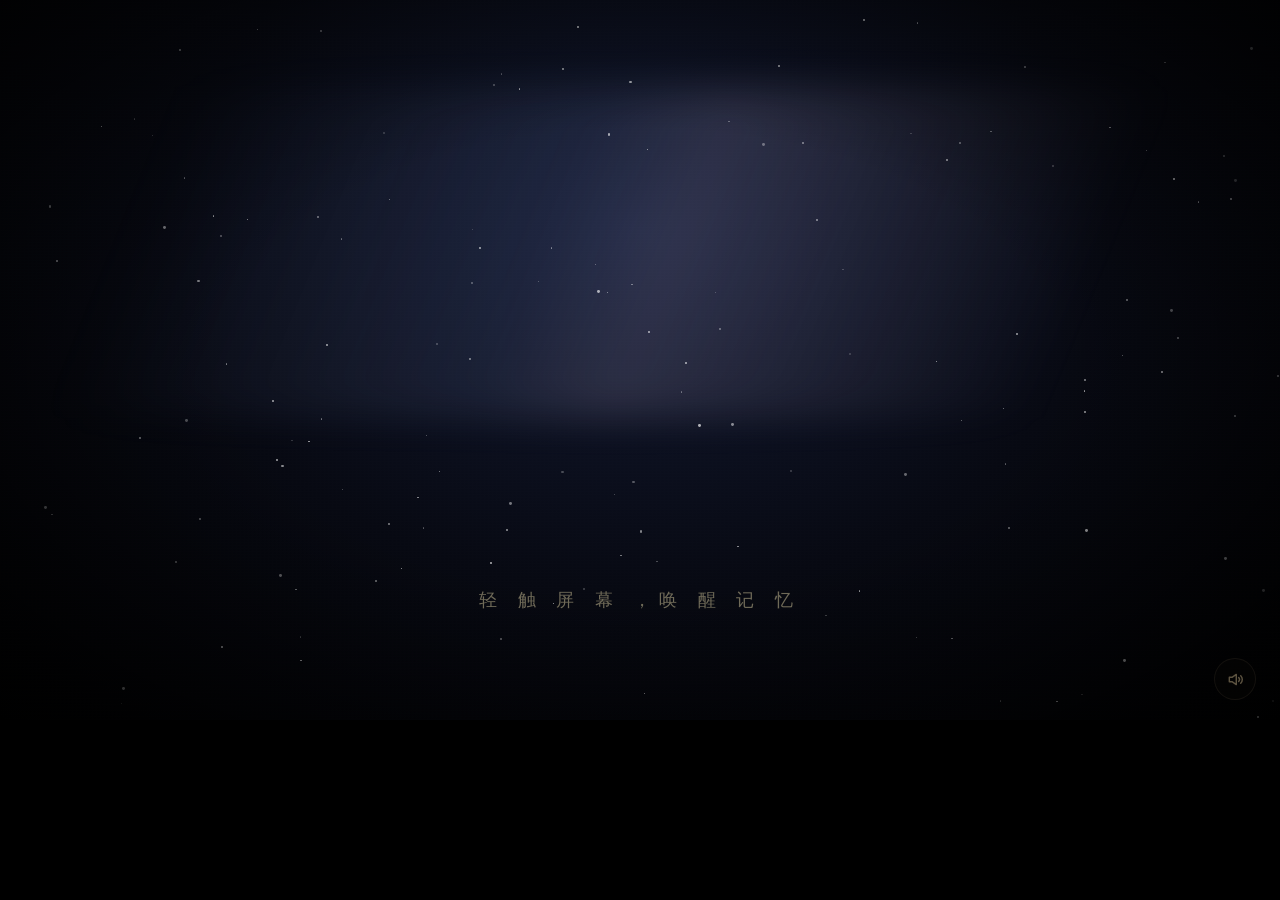
==== levels/ldy/index.html @ 50460f16 "ldy: 资源加版本号+禁缓存声明，避免手机上吃到旧版level.js/style.css" ====
<!DOCTYPE html>
<html lang="zh-CN">
<head>
<meta charset="UTF-8">
<meta name="viewport" content="width=device-width, initial-scale=1.0, maximum-scale=1.0, user-scalable=no, viewport-fit=cover">
<meta name="x5-orientation" content="landscape">
<meta name="x5-page-mode" content="app">
<meta name="screen-orientation" content="landscape">
<meta name="full-screen" content="yes">
<meta http-equiv="Cache-Control" content="no-cache, no-store, must-revalidate">
<meta http-equiv="Pragma" content="no-cache">
<meta http-equiv="Expires" content="0">
<title>星火相传 · 长征：拾光</title>
<link rel="stylesheet" href="style.css?v=20261103c">
</head>
<body>
<div id="stage"></div>
<script src="level.js?v=20261103c"></script>
</body>
</html>
---- levels/ldy/style.css ----
/* ============================================================
   第21关《星火相传》· 最终章 —— 样式 v5
   变更：可动星空/尘埃背景板、小队虚影、门体呼吸浮动、
        门内档案纸感排版（字号放大）、湘江人影方阵、
        交接仪式细化（对话/敬礼/转身走入雾中）
   所有背景板均为代码生成，无外部图片，零版权风险。
   舞台固定 1280 × 720。
   ============================================================ */

/* 独立打开时的页面底：黑底、禁滚动、禁手机双击/捏合缩放。
   （iframe 嵌入时本文件只作用于关卡自己的 iframe，不影响主程序） */
html, body {
  margin: 0;
  padding: 0;
  height: 100%;
  overflow: hidden;
  background: #000;
  touch-action: none;
  -webkit-text-size-adjust: 100%;
}

/* 竖屏旋转模式的轻提示：画面已转 90° 铺满，这只是提醒握持方向 */
.ldy21 .rot-toast {
  position: absolute;
  left: 50%; top: 26px;
  transform: translateX(-50%);
  z-index: 60;
  padding: 10px 24px;
  background: rgba(10, 8, 4, .82);
  border: 1px solid rgba(255, 222, 120, .35);
  border-radius: 999px;
  font-size: 15px;
  letter-spacing: 3px;
  color: #e8d9a8;
  opacity: 0;
  transition: opacity .5s;
  pointer-events: none;
  white-space: nowrap;
}
.ldy21 .rot-toast.show { opacity: 1; }
.ldy21 .rot-toast.bye { opacity: 0; }

.ldy21 {
  position: absolute;
  left: 0; top: 0;
  width: 1280px; height: 720px;
  overflow: hidden;
  background: #000;
  color: #e8dcc0;
  font-family: "KaiTi", "STKaiti", "SimSun", serif;
  user-select: none;
  -webkit-user-select: none;
  touch-action: none;
  cursor: default;
}

.ldy21 .abs { position: absolute; }
.ldy21 .hidden { display: none !important; }

/* ============ 通用背景板 ============ */
/* 细颗粒胶片质感 */
.ldy21 .grain {
  position: absolute; left: 0; top: 0;
  width: 100%; height: 100%;
  pointer-events: none;
  opacity: .16;
  background-image:
    repeating-linear-gradient(0deg, rgba(255,255,255,.045) 0 1px, transparent 1px 3px),
    repeating-linear-gradient(90deg, rgba(255,255,255,.03) 0 1px, transparent 1px 4px);
  mix-blend-mode: overlay;
}
/* 四角暗角 */
.ldy21 .vignette {
  position: absolute; left: 0; top: 0;
  width: 100%; height: 100%;
  pointer-events: none;
  background: radial-gradient(ellipse at 50% 50%, rgba(0,0,0,0) 45%, rgba(0,0,0,.72) 100%);
}

/* ============ 第一幕：星空 ============ */
.ldy21 .starfield {
  position: absolute; left: 0; top: 0;
  width: 100%; height: 100%;
  background:
    radial-gradient(ellipse at 50% 32%, #131a33 0%, #070912 52%, #000 100%);
}
/* 银河带 */
.ldy21 .milkyway {
  position: absolute;
  left: -10%; top: 12%;
  width: 120%; height: 46%;
  background: linear-gradient(112deg, rgba(120,140,200,0) 18%, rgba(150,170,230,.10) 44%, rgba(200,190,230,.16) 52%, rgba(120,140,200,0) 78%);
  filter: blur(18px);
  pointer-events: none;
}
/* 三层星空，各层独立漂移，形成视差 */
.ldy21 .starlayer { position: absolute; left: 0; top: 0; width: 100%; height: 100%; }
.ldy21 .starlayer.l1 { animation: ldy21-drift 120s linear infinite; }
.ldy21 .starlayer.l2 { animation: ldy21-drift 78s linear infinite; }
.ldy21 .starlayer.l3 { animation: ldy21-drift 46s linear infinite; }
@keyframes ldy21-drift {
  from { transform: translate3d(0, 0, 0); }
  to   { transform: translate3d(-90px, 0, 0); }
}
.ldy21 .star {
  position: absolute;
  border-radius: 50%;
  background: #fff;
  animation: ldy21-twinkle 3s ease-in-out infinite;
}
@keyframes ldy21-twinkle {
  0%, 100% { opacity: .12; }
  50%      { opacity: .9; }
}

.ldy21 .intro-lines {
  position: absolute;
  left: 150px; top: 168px;
  width: 980px;
  text-align: center;
  font-size: 25px;
  line-height: 2.05;
  letter-spacing: 4px;
  color: #d8cba8;
  text-shadow: 0 0 14px rgba(216, 203, 168, .3);
  z-index: 4;
}
.ldy21 .intro-lines .line { opacity: 0; transition: opacity .8s ease; }
.ldy21 .intro-lines .line.show { opacity: 1; }

.ldy21 .tap-hint {
  position: absolute;
  left: 0; top: 588px;
  width: 100%;
  text-align: center;
  font-size: 18px;
  letter-spacing: 8px;
  color: #6f6a58;
  animation: ldy21-breathe 2s ease-in-out infinite;
  z-index: 4;
}
@keyframes ldy21-breathe {
  0%, 100% { opacity: .45; }
  50%      { opacity: 1; }
}

/* 开场点名：二十颗星 → 二十个关卡，八段路 */
.ldy21 .starmeet {
  position: absolute;
  left: 0; top: 0;
  width: 100%; height: 100%;
  z-index: 5;
  pointer-events: none;
  transition: opacity .85s ease;
}
.ldy21 .starmeet.gone { opacity: 0; }
.ldy21 .starmeet .ms {
  position: absolute;
  opacity: 0;
  transform: scale(.35) rotate(-30deg);
  transition: opacity .55s ease, transform .75s cubic-bezier(.2,.9,.3,1.25);
}
.ldy21 .starmeet .ms svg { width: 100%; height: 100%; filter: drop-shadow(0 0 7px rgba(255,233,168,.75)); }
.ldy21 .starmeet .ms.on { opacity: 1; transform: scale(1) rotate(0deg); }

.ldy21 .starmeet .meet-cap {
  position: absolute;
  left: 0; top: 356px;
  width: 100%;
  text-align: center;
  font-size: 24px;
  letter-spacing: 7px;
  color: #e2d4ae;
  text-shadow: 0 0 18px rgba(216,203,168,.35);
  opacity: 0;
  transform: translateY(8px);
  transition: opacity 1.1s ease, transform 1.1s ease;
}
.ldy21 .starmeet .meet-cap.show { opacity: 1; transform: translateY(0); }

.ldy21 .starmeet .meet-names {
  position: absolute;
  left: 0; top: 410px;
  width: 100%;
  text-align: center;
  font-size: 18px;
  letter-spacing: 3px;
  color: #a89a76;
}
.ldy21 .starmeet .meet-names span {
  display: inline-block;
  margin: 0 10px;
  opacity: 0;
  transform: translateY(6px);
  transition: opacity .7s ease, transform .7s ease;
}
.ldy21 .starmeet .meet-names span.on { opacity: 1; transform: translateY(0); }

/* 启明星 */
.ldy21 .morning-star {
  position: absolute;
  left: 614px; top: 470px;
  width: 52px; height: 52px;
  cursor: pointer;
  opacity: 0;
  transition: opacity 1.2s ease;
  z-index: 6;
}
.ldy21 .morning-star.show { opacity: 1; animation: ldy21-star-pulse 1.6s ease-in-out infinite; }
.ldy21 .morning-star svg { width: 100%; height: 100%; filter: drop-shadow(0 0 14px #ffe9a8); }
@keyframes ldy21-star-pulse {
  0%, 100% { transform: scale(1); }
  50%      { transform: scale(1.28); }
}
.ldy21 .fly-star {
  position: absolute;
  width: 52px; height: 52px;
  z-index: 7;
  pointer-events: none;
  transition: left 2.2s cubic-bezier(.4,0,.3,1), top 2.2s cubic-bezier(.4,0,.3,1), opacity .4s ease 2s, transform 2.2s ease;
}
.ldy21 .fly-star svg { width: 100%; height: 100%; filter: drop-shadow(0 0 16px #ffe9a8); }
.ldy21 .fly-star.arrive { transform: scale(3.2); opacity: 0; }

/* 五星红旗 */
.ldy21 .flag-wrap {
  position: absolute;
  left: 0; bottom: -460px;
  width: 100%; height: 460px;
  display: flex;
  justify-content: center;
  align-items: flex-end;
  transition: bottom 5.2s cubic-bezier(.24,.62,.28,1);
  z-index: 5;
}
.ldy21 .flag-wrap.risen { bottom: 96px; }
/* 旗杆 */
.ldy21 .pole {
  width: 9px; height: 440px;
  align-self: stretch;
  border-radius: 4px 4px 0 0;
  background: linear-gradient(90deg, #2b2b2b 0%, #575757 38%, #8d8d8d 52%, #3a3a3a 100%);
  box-shadow: 0 0 22px rgba(0,0,0,.6);
  opacity: .9;
}
.ldy21 .flag {
  position: relative;
  width: 480px; height: 320px;
  margin-left: -2px;
  align-self: flex-start;
  box-shadow: 0 0 60px 12px rgba(222, 41, 22, .42);
  animation: ldy21-flag-glow 2.6s ease-in-out infinite;
}
.ldy21 .flag::after {
  /* 旗面顶部与旗杆的连接处，压一道暗影 */
  content: '';
  position: absolute; left: 0; top: 0;
  width: 16px; height: 100%;
  background: linear-gradient(90deg, rgba(0,0,0,.45), rgba(0,0,0,0));
  pointer-events: none;
}
.ldy21 .flag svg { width: 100%; height: 100%; display: block; }
.ldy21 .flag .wave {
  position: absolute; left: 0; top: 0;
  width: 100%; height: 100%;
  background: linear-gradient(115deg, rgba(255,255,255,0) 30%, rgba(255,255,255,.14) 46%, rgba(0,0,0,.12) 60%, rgba(255,255,255,0) 75%);
  background-size: 300% 100%;
  animation: ldy21-flag-wave 3.2s linear infinite;
  pointer-events: none;
}
@keyframes ldy21-flag-wave { from { background-position: 0% 0; } to { background-position: 300% 0; } }
@keyframes ldy21-flag-glow {
  0%, 100% { box-shadow: 0 0 50px 8px rgba(222,41,22,.4); }
  50%      { box-shadow: 0 0 80px 20px rgba(222,41,22,.65); }
}

/* ============ 第二幕：环绕八门 ============ */
.ldy21 .doors-scene {
  position: absolute; left: 0; top: 0;
  width: 100%; height: 100%;
  background:
    radial-gradient(circle at 50% 56%, #2a1e12 0%, #140e07 44%, #050302 100%);
}
/* 空中漂浮的火星尘埃 */
.ldy21 .embers {
  position: absolute; left: 0; top: 0; width: 100%; height: 100%;
  overflow: hidden;
  transform: translate(calc(var(--px, 0) * -16px), calc(var(--py, 0) * -12px));
  transition: transform .5s ease-out;
}
/* 万火归一：每颗火星从一扇门的方向升起，缓缓飘向中央火堆 */
.ldy21 .ember {
  position: absolute;
  width: 3px; height: 3px;
  border-radius: 50%;
  background: #ffca5f;
  box-shadow: 0 0 6px rgba(255,202,95,.9);
  opacity: 0;
  animation: ldy21-ember-flow linear infinite;
}
@keyframes ldy21-ember-flow {
  0%   { transform: translate(0, 0) scale(.85); opacity: 0; }
  14%  { opacity: .72; }
  70%  { opacity: .45; }
  100% { transform: translate(var(--tx, 0px), var(--ty, 0px)) scale(.3); opacity: 0; }
}

.ldy21 .doors-title {
  position: absolute;
  left: 0; top: 20px;
  width: 100%;
  text-align: center;
  font-size: 21px;
  letter-spacing: 6px;
  color: #b7a87e;
  opacity: .8;
  z-index: 12;
}
/* 标题里的「火苗」跟着火堆一起呼吸 */
.ldy21 .doors-title em {
  font-style: normal;
  color: #f0cf87;
  animation: ldy21-title-breathe 2.6s ease-in-out infinite;
}
.ldy21 .doors-title em:nth-child(2) { animation-delay: .35s; }
@keyframes ldy21-title-breathe {
  0%, 100% { color: #b7a87e; text-shadow: 0 0 0 rgba(255,202,95,0); }
  50%      { color: #ffe0a0; text-shadow: 0 0 12px rgba(255,202,95,.7); }
}

/* 中央小队虚影 */
.ldy21 .ghosts {
  position: absolute;
  left: 480px; top: 300px;
  width: 320px; height: 230px;
  z-index: 8;
  pointer-events: none;
  transform: translate(calc(var(--px, 0) * 12px), calc(var(--py, 0) * 9px));
  transition: transform .5s ease-out;
}
.ldy21 .ghost {
  position: absolute;
  width: 52px; height: 96px;
  opacity: 0;
  transform: translateY(6px) scale(.9);
  filter: blur(.6px) drop-shadow(0 0 10px rgba(150,180,255,.35));
  transition: opacity 1.2s ease, transform 1.2s ease;
  animation: ldy21-ghost-float 5s ease-in-out infinite;
}
.ldy21 .ghost.in { opacity: .45; transform: translateY(0) scale(1); }
.ldy21 .ghost svg { width: 100%; height: 100%; }
@keyframes ldy21-ghost-float {
  0%, 100% { transform: translateY(0); }
  50%      { transform: translateY(-7px); }
}
/* 中央火苗 */
.ldy21 .core-flame {
  position: absolute;
  left: 622px; top: 470px;
  width: 36px; height: 36px;
  z-index: 10;
  pointer-events: none;
  animation: ldy21-bob 1.8s ease-in-out infinite;
  transition: transform 1s ease, filter 1s ease;
}
.ldy21 .core-flame svg { width: 100%; height: 100%; filter: drop-shadow(0 0 12px #ffca5f); }

/* 环绕门：JS 计算角度摆放 */
.ldy21 .door {
  position: absolute;
  width: 132px; height: 198px;
  margin: -99px 0 0 -66px;
  background-color: #241a10;
  background-position: center;
  background-size: 100% 100%;
  background-repeat: no-repeat;
  display: flex;
  flex-direction: column;
  justify-content: flex-start;
  align-items: center;
  padding-top: 52px;
  box-sizing: border-box;
  opacity: .28;
  filter: grayscale(.88) brightness(.42);
  transition: opacity .5s ease, filter .5s ease;
  cursor: not-allowed;
  animation: ldy21-door-float 7s ease-in-out infinite;
  z-index: 14;
}
/* 门楣红星的呼吸光晕 */
.ldy21 .door .star-halo {
  position: absolute;
  left: 50%; top: 6.5%;
  width: 48px; height: 48px;
  margin: -24px 0 0 -24px;
  border-radius: 50%;
  background: radial-gradient(circle, rgba(255,96,64,.5) 0%, rgba(255,150,70,.2) 44%, rgba(255,150,70,0) 72%);
  opacity: 0;
  transition: opacity .7s ease;
  pointer-events: none;
  z-index: 1;
}
.ldy21 .door.locked-anim .star-halo {
  opacity: 1;
  animation: ldy21-halo 2.6s ease-in-out infinite;
}
@keyframes ldy21-halo {
  0%, 100% { opacity: .5; transform: scale(.9); }
  50%      { opacity: .95; transform: scale(1.14); }
}
@keyframes ldy21-door-float {
  0%, 100% { transform: translateY(0); }
  50%      { transform: translateY(-6px); }
}
.ldy21 .door .num {
  font-size: 21px;
  font-weight: bold;
  line-height: 1.25;
  color: #f0dca6;
  text-align: center;
  letter-spacing: 1px;
  text-shadow: 0 1px 3px #000, 0 0 10px rgba(232,212,154,.45);
  z-index: 2;
}
.ldy21 .door .name {
  margin-top: 5px;
  font-size: 13px;
  letter-spacing: 2px;
  color: #c4b489;
  text-shadow: 0 1px 3px #000;
  z-index: 2;
}
.ldy21 .door.locked-anim {
  opacity: .98;
  filter: brightness(1.08) drop-shadow(0 0 20px rgba(240, 200, 110, .5));
  cursor: pointer;
  animation: ldy21-door-float 4.4s ease-in-out infinite;
}
.ldy21 .door.locked-anim:hover {
  filter: brightness(1.22) drop-shadow(0 0 32px rgba(240, 200, 110, .72));
}
.ldy21 .door.done {
  opacity: .42;
  filter: grayscale(.7) brightness(.55);
  cursor: pointer;
}
.ldy21 .door.done:hover {
  opacity: .64;
  filter: grayscale(.42) brightness(.8);
}
.ldy21 .door .gold-star {
  position: absolute;
  right: 5px; top: 5px;
  width: 15px; height: 15px;
  opacity: 0;
  transition: opacity .6s ease;
  z-index: 3;
}
.ldy21 .door.done .gold-star { opacity: 1; }
.ldy21 .door .gold-star svg { width: 100%; height: 100%; filter: drop-shadow(0 0 5px #ffd76e); }

/* ============ 第九扇门：星空在门后，推开它 ============ */
/* 八门退成背景 */
.ldy21 .doors-scene.ninth-mode .ghosts,
.ldy21 .doors-scene.ninth-mode .core-flame,
.ldy21 .doors-scene.ninth-mode .relics,
.ldy21 .doors-scene.ninth-mode .embers,
.ldy21 .doors-scene.ninth-mode .doors-title { opacity: 0; transition: opacity 1.2s ease; }
.ldy21 .doors-scene.ninth-mode .door { opacity: .12; filter: grayscale(1) brightness(.38); }

.ldy21 .ninth {
  position: absolute;
  left: 490px; top: 112px;
  width: 300px;
  z-index: 24;
  text-align: center;
  cursor: pointer;
  touch-action: none;
  opacity: 0;
  transform: translateY(14px);
  transition: opacity 1.1s ease, transform 1.1s ease;
}
.ldy21 .ninth.show { opacity: 1; transform: translateY(0); }
.ldy21 .ninth.bye { opacity: 0; transform: translateY(-12px); }

/* 门与门后的星空 */
.ldy21 .ninth .nd-stage {
  position: relative;
  width: 216px; height: 324px;
  margin: 0 auto;
}
.ldy21 .ninth .nd-behind {
  position: absolute;
  left: 0; top: 0; width: 100%; height: 100%;
  background: radial-gradient(circle at 50% 54%, #101c30 0%, #060a12 78%);
  overflow: hidden;
}
.ldy21 .ninth .nd-behind i {
  position: absolute;
  width: 2px; height: 2px;
  border-radius: 50%;
  background: #d6e4ff;
  opacity: .5;
  animation: ldy21-twinkle 3.6s ease-in-out infinite;
}
/* 推得越开，门后的光越亮 */
.ldy21 .ninth .nd-glow {
  position: absolute;
  inset: -8px;
  background: radial-gradient(ellipse at 60% 50%, rgba(255,214,110,.55), rgba(255,214,110,0) 72%);
  opacity: var(--p, 0);
  pointer-events: none;
}
/* 门缝漏光：门后有星空，光从四边缝里渗出来；推得越开越亮 */
.ldy21 .ninth .nd-seam {
  position: absolute;
  inset: 0;
  box-shadow: inset 0 0 15px 2px rgba(255, 214, 110, .5);
  opacity: calc(.32 + var(--p, 0) * .58);
  pointer-events: none;
}
/* 门板：绕左轴被推开，scaleX 收缩即露出后面的星空 */
.ldy21 .ninth .nd-door {
  position: absolute;
  left: 0; top: 0; width: 100%; height: 100%;
  background-position: center;
  background-size: 100% 100%;
  background-repeat: no-repeat;
  transform-origin: 10px center;
  transform: translateX(calc(var(--p, 0) * 6px)) scaleX(calc(1 - var(--p, 0) * 0.26));
  transition: transform .8s ease, filter .8s ease;
}
.ldy21 .ninth.pushing .nd-door { transition: filter .3s ease; }
.ldy21 .ninth.open .nd-door {
  transform: translateX(6px) scaleX(.74);
  filter: brightness(1.35);
}
/* 开门瞬间：光从门后涌出 */
.ldy21 .ninth .nd-flare {
  position: absolute;
  left: 50%; top: 50%;
  width: 24px; height: 24px;
  margin: -12px 0 0 -12px;
  border-radius: 50%;
  background: radial-gradient(circle, rgba(255,244,210,.95), rgba(255,202,95,.4) 42%, rgba(255,202,95,0) 72%);
  opacity: 0;
  transform: scale(.2);
  pointer-events: none;
}
.ldy21 .ninth.open .nd-flare {
  opacity: 1;
  transform: scale(24);
  transition: opacity .45s ease, transform 1.25s cubic-bezier(.3,.55,.4,1);
}
/* 只点不推：门晃一下 */
.ldy21 .ninth.nudge .nd-stage { animation: ldy21-nudge .5s ease; }
@keyframes ldy21-nudge {
  0%, 100% { transform: translateX(0); }
  30%      { transform: translateX(9px); }
  62%      { transform: translateX(-4px); }
}

.ldy21 .ninth .nd-cap {
  margin-top: 20px;
  font-size: 19px;
  letter-spacing: 4px;
  color: #d9c9a0;
  white-space: nowrap;
  text-shadow: 0 0 12px rgba(216,203,168,.28);
}
.ldy21 .ninth .nd-tip {
  margin-top: 10px;
  font-size: 13px;
  letter-spacing: 4px;
  color: #8a7c5c;
  animation: ldy21-breathe 2.2s ease-in-out infinite;
}

/* 星火精灵 */
.ldy21 .spirit {
  position: absolute;
  width: 44px; height: 44px;
  z-index: 20;
  pointer-events: none;
  transition: left 1.4s ease-in-out, top 1.4s ease-in-out;
}
.ldy21 .spirit svg { width: 100%; height: 100%; filter: drop-shadow(0 0 12px #ffca5f); }
.ldy21 .spirit .bob { animation: ldy21-bob 1.6s ease-in-out infinite; }
@keyframes ldy21-bob {
  0%, 100% { transform: translateY(0); }
  50%      { transform: translateY(-7px); }
}

/* 精灵对话气泡 */
.ldy21 .bubble {
  position: absolute;
  max-width: 320px;
  padding: 10px 16px;
  background: rgba(20, 14, 6, .92);
  border: 1px solid #6e521f;
  border-radius: 10px;
  font-size: 17px;
  line-height: 1.6;
  letter-spacing: 2px;
  color: #e8d49a;
  z-index: 21;
  opacity: 0;
  transition: opacity .5s ease;
}
.ldy21 .bubble.show { opacity: 1; }
.ldy21 .bubble::before {
  content: '';
  position: absolute;
  left: -9px; top: 14px;
  width: 0; height: 0;
  border: 9px solid transparent;
  border-right-color: #6e521f;
}

/* ============ 门内：档案纸感排版（字号已放大） ============ */
.ldy21 .door-modal {
  position: absolute;
  left: 300px; top: 14px;
  width: 680px; height: 692px;
  background: linear-gradient(180deg, #1c150c 0%, #100b06 100%);
  border: 2px solid #5a4526;
  border-radius: 10px;
  box-shadow: 0 0 70px rgba(0,0,0,.92);
  display: flex;
  flex-direction: column;
  align-items: center;
  padding: 18px 34px 14px;
  z-index: 40;
  overflow: hidden;
}
.ldy21 .door-modal::before {   /* 档案底纹 */
  content: '';
  position: absolute; inset: 0;
  background-image:
    repeating-linear-gradient(0deg, rgba(255,255,255,.022) 0 1px, transparent 1px 4px),
    radial-gradient(circle at 12% 8%, rgba(255,220,150,.06), transparent 40%);
  pointer-events: none;
}
.ldy21 .door-modal.shake { animation: ldy21-shake .12s linear infinite; }
@keyframes ldy21-shake {
  0%   { transform: translate(0,0); }
  25%  { transform: translate(-6px, 4px); }
  50%  { transform: translate(5px,-5px); }
  75%  { transform: translate(-4px,-3px); }
  100% { transform: translate(0,0); }
}
/* 顶部小标 */
.ldy21 .door-modal .kicker {
  font-size: 14px;
  letter-spacing: 10px;
  color: #8f8468;
  margin-bottom: 6px;
  z-index: 2;
}
/* 巨号数字水印 */
.ldy21 .door-modal .watermark {
  position: absolute;
  right: 8px; bottom: 0;
  font-size: 118px;
  line-height: 1;
  font-weight: bold;
  color: rgba(232,212,154,.05);
  pointer-events: none;
  letter-spacing: -4px;
}
.ldy21 .door-modal .photo {
  width: 560px; height: 268px;
  border: 1px solid #5c4a28;
  border-radius: 3px;
  background: linear-gradient(180deg, #1e1710 0%, #120d07 100%);
  overflow: hidden;
  position: relative;
  display: flex; justify-content: center; align-items: center;
  box-shadow: inset 0 0 30px rgba(0,0,0,.9);
  flex: none;
  z-index: 2;
}
/* 老照片展柜：内衬一圈米黄相纸边 + 顶部微光，像博物馆展柜里的原件 */
.ldy21 .door-modal .photo::after {
  content: '';
  position: absolute; inset: 0;
  pointer-events: none;
  box-shadow: inset 0 0 0 1px rgba(232,212,154,.16), inset 0 0 26px rgba(0,0,0,.72);
  background: linear-gradient(180deg, rgba(240,222,180,.06) 0%, rgba(0,0,0,.18) 100%);
}
/* 滤镜两端函数列表对齐，保证 blur→清晰能平滑插值；清晰后带一点暖调 */
.ldy21 .door-modal .photo svg { width: 100%; height: 100%; filter: blur(10px) grayscale(1) contrast(1) sepia(0) brightness(1); transition: filter 1.4s ease; }
.ldy21 .door-modal .photo.clear svg { filter: blur(0) grayscale(1) contrast(1.05) sepia(.18) brightness(1.04); }
.ldy21 .door-modal .photo .ph-note {
  position: absolute;
  left: 0; bottom: 0;
  width: 100%;
  padding: 4px 0;
  text-align: center;
  font-size: 12px;
  letter-spacing: 2px;
  color: rgba(216,203,168,.45);
  background: rgba(0,0,0,.45);
}
.ldy21 .door-modal .title-row {
  display: flex;
  align-items: center;
  gap: 14px;
  margin-top: 12px;
  z-index: 2;
}
.ldy21 .door-modal .door-name {
  font-size: 30px;
  letter-spacing: 10px;
  color: #e8d49a;
}
.ldy21 .door-modal .seal {
  width: 36px; height: 36px;
  border: 2px solid rgba(200,60,40,.75);
  border-radius: 3px;
  color: rgba(210,70,50,.9);
  font-size: 13px;
  line-height: 15px;
  display: flex; align-items: center; justify-content: center;
  text-align: center;
  transform: rotate(-16deg) scale(2.6);
  opacity: 0;
  font-family: "SimSun", serif;
}
/* 盖章：悬空的大章缩小砸落，落定带一点回弹 */
.ldy21 .door-modal.stamped .seal {
  animation: ldy21-stamp .42s cubic-bezier(.25,1.5,.45,1) forwards;
}
@keyframes ldy21-stamp {
  0%   { opacity: 0; transform: rotate(-16deg) scale(2.6); }
  62%  { opacity: 1; transform: rotate(-5deg) scale(.92); }
  100% { opacity: 1; transform: rotate(-6deg) scale(1); }
}
.ldy21 .door-modal .big-num {
  margin-top: 8px;
  font-size: 60px;
  font-weight: bold;
  color: #e8d49a;
  text-shadow: 0 0 16px rgba(232,212,154,.45);
  letter-spacing: 3px;
  transition: color .3s ease;
  z-index: 2;
}
.ldy21 .door-modal .big-num.blood { color: #c81e10; text-shadow: 0 0 22px rgba(200,30,16,.85); }
.ldy21 .door-modal .press-tip {
  margin-top: 2px;
  font-size: 16px;
  letter-spacing: 3px;
  color: #a06a5a;
  height: 22px;
  z-index: 2;
}
.ldy21 .door-modal .door-text {
  margin-top: 10px;
  font-size: 21px;
  line-height: 1.75;
  text-align: center;
  color: #ddcfac;
  letter-spacing: 1.5px;
  min-height: 76px;
  z-index: 2;
}
.ldy21 .door-modal .footnote {
  margin-top: 2px;
  font-size: 13px;
  letter-spacing: 2px;
  color: #7a6f56;
  opacity: 0;
  transition: opacity .8s ease;
  z-index: 2;
}
.ldy21 .door-modal .footnote.show { opacity: 1; }
.ldy21 .door-modal .close-btn {
  margin-top: 10px;
  padding: 8px 40px;
  border: 1px solid #7a6234;
  border-radius: 4px;
  background: transparent;
  color: #cbbd93;
  font-size: 17px;
  letter-spacing: 6px;
  font-family: inherit;
  cursor: pointer;
  transition: background .3s ease, color .3s ease;
  z-index: 2;
}
.ldy21 .door-modal .close-btn:hover { background: #cbbd93; color: #17110a; }
/* 门内暗角 */
.ldy21 .door-modal .m-vig {
  position: absolute; inset: 0;
  pointer-events: none;
  background: radial-gradient(ellipse at 50% 50%, transparent 52%, rgba(0,0,0,.7) 100%);
}

/* --- 通用玩法区 --- */
.ldy21 .g-area { position: relative; width: 560px; height: 268px; flex: none; z-index: 2; border: 1px solid #4a3a20; border-radius: 3px; background: #0e0b07; overflow: hidden; }
.ldy21 .g-tip {
  margin-top: 6px;
  font-size: 16px;
  letter-spacing: 2px;
  color: #c9a86a;
  height: 24px;
  text-align: center;
  z-index: 2;
}

/* --- 湘江：人影方阵 --- */
.ldy21 .xs-grid {
  position: absolute;
  left: 12px; top: 12px;
  width: 536px; height: 248px;
  display: grid;
  grid-template-columns: repeat(11, 1fr);
  grid-template-rows: repeat(8, 1fr);
  gap: 2px;
}
.ldy21 .xs { position: relative; transition: opacity .3s ease, transform .3s ease, filter .3s ease; }
.ldy21 .xs i {
  position: absolute;
  left: 50%; top: 30%;
  width: 5px; height: 5px;
  margin-left: -2.5px;
  border-radius: 50%;
  background: #d9c79a;
  box-shadow: 0 -7px 0 -1px #d9c79a, 0 5px 0 -2px #d9c79a;
  display: block;
}
.ldy21 .xs.dead { opacity: 0; transform: scale(.5) translateY(8px); }
.ldy21 .xs-grid.shake-x { animation: ldy21-shake .12s linear 3; }
.ldy21 .xs-tip {
  position: absolute;
  left: 0; bottom: 5px;
  width: 100%;
  text-align: center;
  font-size: 14px;
  letter-spacing: 3px;
  color: #9a8a66;
}
.ldy21 .red-flash {
  position: absolute; inset: 0;
  pointer-events: none;
  background: radial-gradient(circle at 50% 50%, rgba(190,25,12,.55), rgba(120,10,5,.18) 62%, transparent);
  opacity: 0;
  transition: opacity .28s ease;
  z-index: 3;
}
.ldy21 .red-flash.on { opacity: 1; }

/* --- 四渡赤水 --- */
.ldy21 .cross-river {
  position: absolute;
  left: 0; top: 120px;
  width: 100%; height: 46px;
  background: linear-gradient(180deg, #16283a, #0e1a28);
  border-top: 1px solid #2c4a66;
  border-bottom: 1px solid #2c4a66;
}
.ldy21 .cross-point {
  position: absolute;
  width: 50px; height: 50px;
  margin-top: -25px;
  border-radius: 50%;
  border: 2px dashed rgba(232,212,154,.55);
  color: #e8d49a;
  font-size: 20px;
  display: flex; justify-content: center; align-items: center;
  cursor: pointer;
  transition: all .25s ease;
}
.ldy21 .cross-point:hover { border-color: #e8d49a; }
.ldy21 .cross-point.ok {
  border-style: solid;
  border-color: #ffd76e;
  background: rgba(255,215,110,.18);
  color: #ffd76e;
  cursor: default;
}
.ldy21 .cross-enemy {
  position: absolute;
  top: 124px;
  width: 46px; height: 38px;
  background: #8c3130;
  border-radius: 6px 6px 3px 3px;
  box-shadow: 0 0 10px rgba(200,60,40,.6);
}
.ldy21 .cross-enemy::before {
  content: '敌';
  display: block;
  text-align: center;
  line-height: 38px;
  color: #f0d8c8;
  font-size: 17px;
}

/* --- 飞夺泸定桥 --- */
.ldy21 .bridge-links {
  position: absolute;
  left: 34px; top: 72px;
  width: 492px;
  display: flex;
  gap: 7px;
}
.ldy21 .blink {
  width: 34px; height: 14px;
  border: 2px solid #6e6248;
  border-radius: 7px;
  opacity: .5;
}
.ldy21 .blink.lit {
  border-color: #ffd76e;
  box-shadow: 0 0 8px rgba(255,215,110,.7);
  opacity: 1;
}
.ldy21 .bridge-bar {
  position: absolute;
  left: 34px; top: 138px;
  width: 492px; height: 18px;
  border: 1px solid #6e521f;
  border-radius: 9px;
  overflow: hidden;
}
.ldy21 .bridge-fill {
  height: 100%;
  width: 0;
  background: linear-gradient(90deg, #a3542a, #ffd76e);
  transition: width .15s ease;
}
.ldy21 .bridge-label {
  position: absolute;
  left: 0; top: 174px;
  width: 100%;
  text-align: center;
  font-size: 17px;
  letter-spacing: 2px;
  color: #cbbd93;
}
.ldy21 .bridge-grab {
  position: absolute;
  left: 176px; top: 42px;
  padding: 10px 32px;
  background: radial-gradient(circle, rgba(255,215,110,.35), rgba(255,215,110,.12));
  border: 2px solid #ffd76e;
  border-radius: 10px;
  color: #ffe9a8;
  font-size: 23px;
  letter-spacing: 6px;
  cursor: pointer;
  z-index: 5;
}
.ldy21 .bridge-grab.flash { animation: ldy21-breathe .5s ease-in-out infinite; }

/* --- 走出草地 --- */
.ldy21 .grass-grid { position: absolute; left: 0; top: 0; width: 100%; height: 100%; }
.ldy21 .g-grass { background: radial-gradient(ellipse at 50% -8%, #41682f 0%, #223318 52%, #101a0c 100%); }
.ldy21 .gcell {
  position: absolute;
  width: 92px; height: 78px;
  border-radius: 12px;
  /* 草地：Q版草丛——圆润草簇描边＋小黄花＋顶部柔光 */
  background-color: #4a8a38;
  background-image: url("data:image/svg+xml,<svg xmlns='http://www.w3.org/2000/svg' width='92' height='78'><defs><linearGradient id='gg' x1='0' y1='0' x2='0' y2='1'><stop offset='0' stop-color='%235baa45'/><stop offset='1' stop-color='%233d7a2f'/></linearGradient></defs><rect width='92' height='78' fill='url(%23gg)'/><ellipse cx='30' cy='14' rx='34' ry='12' fill='%23ffffff' opacity='.10'/><g stroke-linecap='round' fill='none'><g stroke='%232d5c22' stroke-width='6'><path d='M18 62 Q15 46 20 36'/><path d='M24 63 Q27 48 23 40'/><path d='M21 63 Q21 52 21 46'/></g><g stroke='%2372c253' stroke-width='3'><path d='M18 62 Q15 46 20 36'/><path d='M24 63 Q27 48 23 40'/><path d='M21 63 Q21 52 21 46'/></g><g stroke='%232d5c22' stroke-width='6'><path d='M68 60 Q65 44 70 34'/><path d='M74 61 Q77 46 73 38'/><path d='M71 61 Q71 50 71 44'/></g><g stroke='%2372c253' stroke-width='3'><path d='M68 60 Q65 44 70 34'/><path d='M74 61 Q77 46 73 38'/><path d='M71 61 Q71 50 71 44'/></g><g stroke='%23346a28' stroke-width='5'><path d='M45 66 Q42 54 46 46'/><path d='M50 67 Q53 56 49 50'/></g><g stroke='%2384d160' stroke-width='2.4'><path d='M45 66 Q42 54 46 46'/><path d='M50 67 Q53 56 49 50'/></g></g><g fill='%23ffe28a' stroke='%23e8b23c' stroke-width='1'><circle cx='34' cy='30' r='3.4'/><circle cx='80' cy='24' r='2.8'/></g><g fill='%23f7f7f7' opacity='.85'><circle cx='10' cy='40' r='1.6'/><circle cx='58' cy='36' r='1.4'/></g></svg>");
  background-size: 100% 100%;
  box-shadow: inset 0 0 0 2px rgba(45,92,34,.35), inset 0 -5px 12px rgba(0,0,0,.3), 0 2px 3px rgba(0,0,0,.5);
  transition: filter .2s ease, box-shadow .2s ease;
}
.ldy21 .gcell.swamp {
  /* Q版泥沼：亮边大水泡＋冒泡＋香蒲，一眼看出"不能踩"但不吓人 */
  background-color: #2e3627;
  background-image: url("data:image/svg+xml,<svg xmlns='http://www.w3.org/2000/svg' width='92' height='78'><defs><linearGradient id='ss' x1='0' y1='0' x2='0' y2='1'><stop offset='0' stop-color='%234a5340'/><stop offset='1' stop-color='%232e3627'/></linearGradient></defs><rect width='92' height='78' fill='url(%23ss)'/><ellipse cx='28' cy='52' rx='20' ry='10' fill='%23222b1e'/><ellipse cx='28' cy='52' rx='20' ry='10' fill='none' stroke='%23566a48' stroke-width='1.6' opacity='.8'/><ellipse cx='22' cy='49' rx='7' ry='3' fill='%23ffffff' opacity='.14'/><ellipse cx='64' cy='28' rx='14' ry='7' fill='%23222b1e'/><ellipse cx='64' cy='28' rx='14' ry='7' fill='none' stroke='%234e6242' stroke-width='1.3' opacity='.7'/><ellipse cx='60' cy='26' rx='5' ry='2.2' fill='%23ffffff' opacity='.14'/><g fill='%233c4a34' opacity='.8'><circle cx='46' cy='38' r='2'/><circle cx='50' cy='30' r='1.4'/><circle cx='80' cy='56' r='1.8'/></g><g stroke-linecap='round'><path d='M78 34 Q77 20 79 12' stroke='%234e6a3a' stroke-width='2.4' fill='none'/><rect x='75.4' y='8' width='7' height='10' rx='3.5' fill='%238a6b3f'/><path d='M12 30 Q13 18 11 10' stroke='%234e6a3a' stroke-width='2.2' fill='none'/><rect x='8.4' y='6' width='6.4' height='9' rx='3.2' fill='%238a6b3f'/></g></svg>");
  background-size: 100% 100%;
  box-shadow: inset 0 0 0 2px rgba(24,30,20,.55), inset 0 -5px 12px rgba(0,0,0,.4);
}
.ldy21 .gcell.can {
  filter: brightness(1.3) saturate(1.18);
  box-shadow: inset 0 0 0 2px rgba(255,215,110,.6), inset 0 0 18px rgba(255,215,110,.22), 0 0 16px rgba(255,200,90,.3);
  cursor: pointer;
  animation: ldy21-breathe 1.8s ease-in-out infinite;
}
.ldy21 .gcell.exit {
  display: flex; justify-content: center; align-items: center;
  box-shadow: inset 0 0 0 2px rgba(255,215,110,.55), 0 0 14px rgba(255,200,90,.25);
}
.ldy21 .gcell.exit svg { width: 36px; height: 36px; }
.ldy21 .gcell.stuck { animation: ldy21-shake .3s linear 2; filter: sepia(.55) hue-rotate(-28deg) saturate(1.9) brightness(.92); }
.ldy21 .grass-token {
  position: absolute;
  width: 42px; height: 42px;
  pointer-events: none;
  transition: left .25s ease, top .25s ease;
  z-index: 3;
  filter: drop-shadow(0 0 10px rgba(255,202,95,.9));
}
.ldy21 .grass-token svg { width: 100%; height: 100%; }

/* ============ 第三幕：火种接力 ============ */
.ldy21 .relay-scene {
  position: absolute; left: 0; top: 0;
  width: 100%; height: 100%;
  background:
    radial-gradient(ellipse at 50% 26%, #16203c 0%, #070a15 55%, #000 100%);
}
.ldy21 .horizon {
  position: absolute;
  left: 0; bottom: 0;
  width: 100%; height: 230px;
  background: linear-gradient(180deg, transparent 0%, rgba(10,14,24,.9) 58%, #000 100%);
  pointer-events: none;
  z-index: 3;
}
.ldy21 .figures {
  position: absolute;
  left: 0; top: 118px;
  width: 100%; height: 420px;
  display: flex;
  justify-content: center;
  gap: 330px;
  z-index: 6;
}
.ldy21 .figure { position: relative; width: 260px; height: 420px; }
.ldy21 .figure img {
  position: absolute; left: 0; top: 0;
  width: 100%; height: 100%;
  object-fit: contain;
  filter: drop-shadow(0 8px 14px rgba(0,0,0,.55));
}
/* 双层换帧：fa 常姿 / fb 动作帧，交叉淡入 0.18s */
.ldy21 .figure img.fa { transition: opacity .18s ease; }
.ldy21 .figure img.fb { opacity: 0; transition: opacity .18s ease; }
.ldy21 .figure.salute img.fa { opacity: 0; }
.ldy21 .figure.salute img.fb { opacity: 1; }

/* ---- 老兵 ---- */
.ldy21 .figure.soldier { transition: opacity 3s ease, transform 1.4s ease, filter 3s ease; }
/* 上前两步：位移 + 行走的起伏 */
.ldy21 .figure.soldier.step-up {
  transform: translateX(96px);
  animation: ldy21-stepbob 1.6s ease;
  transition: transform 1.6s cubic-bezier(.45,.05,.35,1);
}
@keyframes ldy21-stepbob {
  0%, 100% { margin-top: 0; }
  22% { margin-top: -8px; }
  50% { margin-top: -2px; }
  76% { margin-top: -7px; }
}
/* 蓄力半拍：微微一沉 */
.ldy21 .figure.soldier.brace {
  transform: translateX(96px) scale(.982);
  transition: transform .32s ease;
}
/* 敬礼：挺胸上提 + 全身暖光 */
.ldy21 .figure.soldier.salute {
  transform: translateX(96px) translateY(-5px);
  filter: brightness(1.12) drop-shadow(0 0 16px rgba(255,214,110,.5));
  transition: transform .22s cubic-bezier(.2,1.4,.5,1), filter .35s ease;
}
/* 转身（镜像 = 背对镜头） */
.ldy21 .figure.soldier.turn {
  transform: translateX(96px) scaleX(-1);
  transition: transform .55s ease;
}
/* 走入雾中：变远、变淡、变糊 */
.ldy21 .figure.soldier.leave {
  transform: translateX(-24px) translateY(-12px) scale(.88) scaleX(-1);
  opacity: .85;
  filter: blur(1.5px) brightness(.95);
  transition: transform 2.4s ease-in-out, opacity 2.4s ease, filter 2.4s ease;
}
/* 雾边回头：停步、回身、重新清晰 */
.ldy21 .figure.soldier.look-back {
  transform: translateX(-8px) translateY(-6px) scale(.94);
  opacity: .95;
  filter: blur(.6px) brightness(1.1);
  transition: transform .9s ease, opacity .9s ease, filter .9s ease;
}
/* 化作星光，升空而去 */
.ldy21 .figure.soldier.ascend {
  transform: translateY(-250px) scale(.5);
  opacity: 0;
  filter: blur(4px) brightness(1.35);
  transition: transform 2.1s cubic-bezier(.3,0,.7,1), opacity 2.1s ease-in, filter 2.1s ease;
}

/* ---- 少年 ---- */
.ldy21 .figure.student { transition: transform .35s ease; transform-origin: 50% 100%; }
/* 相迎：微微侧向老兵 */
.ldy21 .figure.student.attend { transform: translateX(-8px) rotate(-1.5deg); }
/* 愣了半拍：轻轻一颤 */
.ldy21 .figure.student.startle { animation: ldy21-startle .6s ease; }
@keyframes ldy21-startle {
  0% { transform: translateX(-8px); }
  30% { transform: translateX(-15px) translateY(-4px); }
  62% { transform: translateX(-4px) translateY(1px); }
  100% { transform: translateX(-8px); }
}
/* 回礼：挺直上提 + 举手帧的紧张微抖 */
.ldy21 .figure.student.salute {
  transform: translateX(-8px) translateY(-3px);
  transition: transform .22s cubic-bezier(.2,1.4,.5,1);
}
.ldy21 .figure.student.salute img.fb {
  transform-origin: 60% 58%;
  animation: ldy21-armtremble .55s ease .25s 2;
}
@keyframes ldy21-armtremble {
  0%, 100% { transform: rotate(0); }
  25% { transform: rotate(-.9deg); }
  75% { transform: rotate(.9deg); }
}
/* 接到火种：挺胸一瞬 */
.ldy21 .figure.student.proud { transform: translateY(-4px) scale(1.04); }
/* 敬礼时的推镜：两人一起被轻轻放大再回位 */
.ldy21 .figures.push {
  transform-origin: 46% 58%;
  animation: ldy21-push 1.1s ease;
}
@keyframes ldy21-push {
  0%, 100% { transform: scale(1); }
  45% { transform: scale(1.028); }
}
/* 帽徽闪光 */
.ldy21 .spark {
  position: absolute;
  width: 30px; height: 30px;
  margin: -15px 0 0 -15px;
  color: #ffe9a8;
  font-size: 26px; line-height: 30px;
  text-align: center;
  text-shadow: 0 0 12px #ffd76e, 0 0 26px #ffca5f;
  pointer-events: none;
  animation: ldy21-spark 1s ease-out forwards;
  z-index: 5;
}
/* 飞向胸口的火星 */
.ldy21 .fly-ember {
  position: absolute;
  width: 12px; height: 12px;
  margin: -6px 0 0 -6px;
  border-radius: 50%;
  background: #ffd76e;
  box-shadow: 0 0 10px 3px rgba(255,202,95,.85), 0 0 24px 8px rgba(255,160,60,.4);
  transition: left 1.05s cubic-bezier(.5,.1,.5,.9), top 1.05s ease-in;
  z-index: 26;
  pointer-events: none;
}
/* 关门飞星：从门里落进中央火堆 */
.ldy21 .door-spark {
  position: absolute;
  width: 9px; height: 9px;
  margin: -4px 0 0 -4px;
  border-radius: 50%;
  background: #ffe9a8;
  box-shadow: 0 0 10px 3px rgba(255,214,110,.85), 0 0 22px 7px rgba(255,160,60,.35);
  transition: left .95s cubic-bezier(.35,.05,.5,1), top .95s ease-in;
  pointer-events: none;
  z-index: 12;
}
/* 升空的光点 */
.ldy21 .rise-dot {
  position: absolute;
  width: 6px; height: 6px;
  margin: -3px 0 0 -3px;
  border-radius: 50%;
  background: #ffe9a8;
  box-shadow: 0 0 8px 2px rgba(255,214,110,.8);
  opacity: 0;
  animation: ldy21-rise 1.6s ease-out forwards;
  pointer-events: none;
  z-index: 7;
}
@keyframes ldy21-bow {
  0% { transform: rotate(0); }
  38% { transform: rotate(-15deg); }
  62% { transform: rotate(-12deg); }
  100% { transform: rotate(0); }
}
@keyframes ldy21-spark {
  0% { opacity: 0; transform: scale(.2) rotate(0deg); }
  30% { opacity: 1; transform: scale(1.25) rotate(40deg); }
  100% { opacity: 0; transform: scale(1.7) rotate(90deg); }
}
@keyframes ldy21-rise {
  0% { opacity: 0; transform: translateY(0) scale(.7); }
  18% { opacity: .95; }
  100% { opacity: 0; transform: translateY(-230px) scale(1.15); }
}

/* 手心落点提示：脉动圆环 */
.ldy21 .hand-hint {
  position: absolute;
  width: 68px; height: 68px;
  border: 2px dashed rgba(255,214,110,.55);
  border-radius: 50%;
  animation: ldy21-hint-pulse 1.6s ease-in-out infinite;
  transition: opacity .5s ease;
  pointer-events: none;
  z-index: 24;
}
@keyframes ldy21-hint-pulse {
  0%, 100% { transform: scale(1); opacity: .45; }
  50%      { transform: scale(1.18); opacity: .85; }
}
.ldy21 .flame {
  position: absolute;
  width: 46px; height: 46px;
  left: 560px; top: 438px;
  cursor: grab;
  z-index: 25;
  animation: ldy21-bob 1.4s ease-in-out infinite;
}
.ldy21 .flame svg { width: 100%; height: 100%; filter: drop-shadow(0 0 14px #ffca5f); }
.ldy21 .flame.drag { cursor: grabbing; animation: none; transition: none; z-index: 30; }
.ldy21 .flame.return { transition: left .42s ease, top .42s ease; }
.ldy21 .flame.homed { transition: left .8s ease, top .8s ease; animation: ldy21-bob 1.4s ease-in-out infinite; }
/* 火从手心升入胸口：先接到手上，再记在心里 */
.ldy21 .flame.to-chest {
  transition: left 1.1s cubic-bezier(.45,.05,.55,.95), top 1.1s cubic-bezier(.45,.05,.55,.95), transform 1.1s ease;
  transform: scale(.7);
  animation: none;
  z-index: 26;
}
.ldy21 .flame.at-chest {
  animation: ldy21-bob 1.4s ease-in-out infinite;
  filter: drop-shadow(0 0 18px #ffd76e) brightness(1.15);
  pointer-events: none;   /* 火已入心口：不再可抓，防止留言簿时误触重演仪式 */
}

.ldy21 .relay-tip {
  position: absolute;
  left: 0; top: 70px;
  width: 100%;
  text-align: center;
  font-size: 22px;
  letter-spacing: 5px;
  color: #cbbd93;
  z-index: 22;
}

/* 交接对话 */
.ldy21 .dlg {
  position: absolute;
  left: 140px; top: 546px;
  width: 1000px;
  text-align: center;
  font-size: 23px;
  line-height: 1.9;
  letter-spacing: 3px;
  color: #ddcfac;
  z-index: 24;
  opacity: 0;
  transition: opacity 1s ease;
  text-shadow: 0 2px 12px rgba(0,0,0,.95);
}
.ldy21 .dlg.show { opacity: 1; }
.ldy21 .dlg em { font-style: normal; color: #8f8468; font-size: 18px; letter-spacing: 2px; }

.ldy21 .rise-star {
  position: absolute;
  width: 30px; height: 30px;
  pointer-events: none;
  transition: left 2.2s ease-in, top 2.2s ease-in, opacity 2.2s ease;
  z-index: 26;
}
.ldy21 .rise-star svg { width: 100%; height: 100%; filter: drop-shadow(0 0 10px #ffe9a8); }

/* 滚动字幕 */
.ldy21 .credits {
  position: absolute;
  left: 0; top: 0;
  width: 100%; height: 100%;
  z-index: 35;
  background: rgba(0,0,0,.9);
  overflow: hidden;
}
.ldy21 .credits .roll {
  position: absolute;
  left: 140px;
  width: 1000px;
  top: 720px;
  text-align: center;
  font-family: 'KaiTi', 'STKaiti', '楷体', 'SimSun', serif;
  font-size: 23px;
  line-height: 2.05;
  letter-spacing: 4px;
  color: #d8cba8;
  animation: ldy21-roll-up 14s linear forwards;
}
/* 空行 = 段落间隔，比普通行更高，让每组「大字+小字」成块 */
.ldy21 .credits .roll .gap { height: 58px; line-height: 58px; font-size: 0; }
.ldy21 .credits .roll .small { font-size: 17px; color: #a89b7c; letter-spacing: 3px; }
/* 分层字幕：不同粗细与颜色（参照落幕视觉稿） */
.ldy21 .credits .cl-big {
  font-size: 31px;
  font-weight: 700;
  color: #f3ecda;
  letter-spacing: 6px;
  text-shadow: 0 2px 14px rgba(0, 0, 0, .8);
}
.ldy21 .credits .cl-mid {
  font-size: 23px;
  color: #d8cba8;
}
.ldy21 .credits .cl-dim {
  font-size: 22px;
  color: #cfc3a4;
  letter-spacing: 3px;
}
.ldy21 .credits .cl-green {
  font-size: 24px;
  font-weight: 700;
  color: #86d489;
  text-shadow: 0 0 16px rgba(94, 168, 96, .45);
  /* 聚光时刻：滚到这一句时独自亮一下（约 6.2s 进入视野中央） */
  animation: ldy21-spot 3.6s ease-in-out 6.2s both;
}
@keyframes ldy21-spot {
  0%, 32%   { text-shadow: 0 0 16px rgba(94, 168, 96, .45); }
  46%, 68%  {
    text-shadow:
      0 0 24px rgba(140, 255, 150, .95),
      0 0 62px rgba(80, 210, 100, .6),
      0 0 120px rgba(60, 180, 80, .3);
  }
  100%      { text-shadow: 0 0 16px rgba(94, 168, 96, .45); }
}
.ldy21 .credits .cl-red {
  font-size: 33px;
  font-weight: 700;
  color: #ff4b3c;
  letter-spacing: 7px;
  text-shadow: 0 0 20px rgba(255, 60, 40, .4), 0 2px 12px rgba(0, 0, 0, .8);
}
.ldy21 .credits .cl-gold {
  font-size: 26px;
  font-weight: 700;
  color: #ffd76e;
  text-shadow: 0 0 16px rgba(255, 195, 84, .4);
}
@keyframes ldy21-roll-up {
  from { transform: translateY(0); }
  to   { transform: translateY(-1820px); }
}

/* 英名廊：灯灭之后，黑暗里只剩数字 */
.ldy21 .namewall {
  position: absolute;
  left: 0; top: 0; width: 100%; height: 100%;
  z-index: 92;
  background: #000;
  display: flex;
  flex-direction: column;
  align-items: center;
  justify-content: center;
  gap: 58px;
  opacity: 0;
  transition: opacity 1.3s ease;
}
.ldy21 .namewall.on { opacity: 1; }
.ldy21 .namewall.out { opacity: 0; transition: opacity 1.1s ease; }
/* 终幕：故事讲完后的收尾卡——比英名廊温暖，给出口 */
.ldy21 .finale {
  position: absolute;
  left: 0; top: 0; width: 100%; height: 100%;
  z-index: 96;
  background: radial-gradient(ellipse at 50% 30%, #10141f 0%, #050608 60%, #000 100%);
  display: flex;
  flex-direction: column;
  align-items: center;
  justify-content: center;
  gap: 22px;
  text-align: center;
  font-family: 'KaiTi', 'STKaiti', '楷体', serif;
  opacity: 0;
  transition: opacity 1.4s ease;
}
.ldy21 .finale.on { opacity: 1; }
.ldy21 .finale .fn-star { width: 34px; height: 34px; filter: drop-shadow(0 0 14px rgba(255, 224, 140, .75)); }
.ldy21 .finale .fn-star svg { width: 100%; height: 100%; display: block; }
.ldy21 .finale .fn-line1 {
  font-size: 27px;
  color: #e8d9a8;
  letter-spacing: 6px;
}
.ldy21 .finale .fn-line2 {
  font-size: 16px;
  color: #9c9077;
  letter-spacing: 2px;
  line-height: 1.9;
}
.ldy21 .finale .fn-btns {
  display: flex;
  gap: 18px;
  margin-top: 26px;
}
.ldy21 .finale .fn-btn {
  font-family: 'KaiTi', 'STKaiti', '楷体', serif;
  font-size: 16px;
  letter-spacing: 3px;
  color: #ffd98e;
  background: rgba(255, 215, 120, .07);
  border: 1px solid rgba(255, 210, 120, .5);
  border-radius: 999px;
  padding: 10px 30px;
  cursor: pointer;
  transition: background .25s, box-shadow .25s;
}
.ldy21 .finale .fn-btn:hover {
  background: rgba(255, 215, 120, .2);
  box-shadow: 0 0 16px rgba(255, 210, 110, .35);
}
.ldy21 .finale .fn-ghost { color: #b0a487; border-color: rgba(176, 164, 135, .4); }
.ldy21 .finale .fn-bye {
  display: none;
  font-size: 17px;
  color: #cfc3a4;
  letter-spacing: 3px;
  line-height: 2;
  margin-top: 20px;
}
.ldy21 .finale .fn-bye.show { display: block; }
.ldy21 .namewall .nw-line {
  font-family: 'KaiTi', 'STKaiti', '楷体', 'SimSun', serif;
  font-size: 27px;
  line-height: 2;
  letter-spacing: 5px;
  text-align: center;
  color: #e6dcc2;
  opacity: 0;
  transform: translateY(6px);
  transition: opacity 1.8s ease, transform 1.8s ease;
}
.ldy21 .namewall .nw-line.on { opacity: 1; transform: translateY(0); }
.ldy21 .namewall .nw-second {
  font-size: 22px;
  color: #8d8368;
  letter-spacing: 4px;
}

/* 带走一句话：九扇门各留一句，只能拿一句 */
.ldy21 .carry {
  position: absolute;
  left: 0; top: 0; width: 100%; height: 100%;
  z-index: 70;
  background: #000;
  display: flex;
  flex-direction: column;
  align-items: center;
  justify-content: center;
  opacity: 0;
  transition: opacity 1.2s ease;
}
.ldy21 .carry.on { opacity: 1; }
.ldy21 .carry .carry-title {
  font-family: 'KaiTi', 'STKaiti', '楷体', serif;
  font-size: 23px;
  letter-spacing: 9px;
  color: #a99b78;
  margin-bottom: 30px;
  transition: opacity .6s ease;
}
.ldy21 .carry .carry-list {
  display: flex;
  flex-direction: column;
  align-items: center;
}
.ldy21 .carry .carry-item {
  font-family: 'KaiTi', 'STKaiti', '楷体', serif;
  font-size: 19px;
  letter-spacing: 2px;
  color: #cdc0a0;
  background: none;
  border: none;
  padding: 8px 20px;
  cursor: pointer;
  opacity: 0;
  transform: translateY(8px);
  transition: opacity .55s ease, transform .55s ease,
              color .3s ease, text-shadow .3s ease, font-size .5s ease;
}
.ldy21 .carry.on .carry-item { opacity: 1; transform: translateY(0); }
.ldy21 .carry .carry-item:hover {
  color: #ffe9a8;
  text-shadow: 0 0 18px rgba(255, 215, 110, .45);
}
.ldy21 .carry .carry-item.picked {
  color: #ffd76e;
  font-size: 27px;
  text-shadow: 0 0 34px rgba(255, 215, 110, .85);
}
.ldy21 .carry.chosen .carry-item:not(.picked) { opacity: 0 !important; }
.ldy21 .carry.chosen .carry-title,
.ldy21 .carry.chosen .carry-skip { opacity: 0; }
.ldy21 .carry .carry-skip {
  margin-top: 30px;
  font-size: 14px;
  letter-spacing: 2px;
  color: #7d7458;
  cursor: pointer;
  transition: color .25s ease, opacity .6s ease;
}
.ldy21 .carry .carry-skip:hover { color: #b9aa86; }

/* 谢幕熄灯：只剩一颗星和一团火苗 */
.ldy21 .douse {
  position: absolute;
  left: 0; top: 0; width: 100%; height: 100%;
  z-index: 80;
  background: #000;
  display: flex;
  flex-direction: column;
  align-items: center;
  justify-content: center;
  gap: 46px;
  opacity: 0;
  transition: opacity 1.6s ease;
}
.ldy21 .douse.on { opacity: 1; }
.ldy21 .douse.out { opacity: 0; transition: opacity 1.2s ease; }
.ldy21 .douse-star {
  width: 60px; height: 60px;
  opacity: 0;
  transition: opacity 1.2s ease .8s;
}
.ldy21 .douse-star svg { width: 100%; height: 100%; filter: drop-shadow(0 0 16px #ffe9a8); }
.ldy21 .douse-flame {
  width: 40px; height: 40px;
  opacity: 0;
  transition: opacity 1.2s ease 1.1s;
  animation: ldy21-bob 1.8s ease-in-out infinite;
}
.ldy21 .douse-flame svg { width: 100%; height: 100%; filter: drop-shadow(0 0 12px #ffca5f); }
.ldy21 .douse.on .douse-star,
.ldy21 .douse.on .douse-flame { opacity: 1; }

/* 熄灯提示：出现后等玩家自己点 */
.ldy21 .douse-hint {
  position: absolute;
  left: 0; right: 0; bottom: 132px;
  text-align: center;
  font-size: 13px;
  letter-spacing: 5px;
  color: #7a6b57;
  opacity: 0;
  transition: opacity 1.1s ease;
}
.ldy21 .douse.ready { cursor: pointer; }
.ldy21 .douse.ready .douse-hint {
  animation: ldy21-douse-hint 3s ease-in-out infinite;
}
@keyframes ldy21-douse-hint {
  0%, 100% { opacity: .28; }
  50%      { opacity: .82; }
}

/* ============ 第四幕：留言簿 ============ */
/* 留言化作夜空里的一行字 */
.ldy21 .msg-star {
  position: absolute;
  left: 0; top: 46px;
  width: 100%;
  padding: 0 90px;
  box-sizing: border-box;
  text-align: center;
  font-family: "Kaiti SC", "STKaiti", "KaiTi", "FangSong", serif;
  font-size: 26px;
  line-height: 1.7;
  letter-spacing: 3px;
  color: #ffe9a8;
  text-shadow: 0 0 16px rgba(255,220,140,.6), 0 0 44px rgba(255,200,90,.28);
  z-index: 60;
  pointer-events: none;
  opacity: 0;
  transform: translateY(10px);
  transition: opacity 1.4s ease, transform 1.4s ease;
}
.ldy21 .msg-star.show { opacity: 1; transform: translateY(0); }
.ldy21 .msg-star.bye {
  opacity: 0;
  transform: translateY(-18px);
  transition: opacity 1.7s ease, transform 1.7s ease;
}

.ldy21 .guestbook {
  position: absolute;
  left: 340px; top: 118px;
  width: 600px;
  z-index: 50;
  background: linear-gradient(180deg, #1c150c 0%, #0e0a05 100%);
  border: 2px solid #5a4526;
  border-radius: 10px;
  padding: 28px 40px 32px;
  box-shadow: 0 0 50px rgba(0,0,0,.9);
}
.ldy21 .guestbook h2 {
  margin: 0 0 6px;
  text-align: center;
  font-size: 26px;
  letter-spacing: 8px;
  font-weight: normal;
  color: #e8d49a;
}
.ldy21 .guestbook .sub {
  text-align: center;
  font-size: 15px;
  color: #8f8468;
  letter-spacing: 2px;
  margin-bottom: 14px;
}
/* 上次留下的那句话：只出现一次，淡淡的，不抢当前的心情 */
.ldy21 .guestbook .prev {
  display: none;
  text-align: center;
  font-size: 14px;
  line-height: 1.8;
  color: #a08f68;
  letter-spacing: 1px;
  margin: -4px 0 12px;
  padding: 8px 14px;
  border-left: 2px solid rgba(255, 222, 120, .25);
  border-right: 2px solid rgba(255, 222, 120, .25);
  border-radius: 4px;
  background: rgba(255, 222, 120, .04);
}
.ldy21 .guestbook .prev.show { display: block; }
/* 从长征路上带走的那句话 */
.ldy21 .guestbook .carry-note {
  display: none;
  text-align: center;
  font-size: 14px;
  color: #c9a84e;
  letter-spacing: 1px;
  margin: -2px 0 10px;
}
.ldy21 .guestbook .carry-note.show { display: block; }
/* 星尘：跟着指针走的一点光，1.4s 内上浮散尽 */
.ldy21 .dust {
  position: absolute;
  width: 5px; height: 5px;
  border-radius: 50%;
  background: #ffe9a8;
  box-shadow: 0 0 9px rgba(255, 225, 150, .95);
  pointer-events: none;
  z-index: 45;
  animation: ldy21-dust 1.35s ease-out forwards;
}
@keyframes ldy21-dust {
  from { opacity: .9; transform: translate(-50%, -50%) scale(1); }
  to   { opacity: 0;  transform: translate(calc(-50% + var(--dx, 0px)), calc(-50% - 28px)) scale(.35); }
}
.ldy21 .guestbook textarea {
  width: 100%;
  height: 126px;
  box-sizing: border-box;
  resize: none;
  background: rgba(255,255,255,.06);
  border: 1px solid #4a3a20;
  border-radius: 6px;
  color: #e8dcc0;
  font-size: 17px;
  line-height: 1.6;
  padding: 12px;
  font-family: inherit;
  outline: none;
}
.ldy21 .guestbook textarea:focus { border-color: #a98c4a; }
/* 字签：三枚可点击的关键词，点了自动填进输入框 */
.ldy21 .guestbook .chips {
  display: flex;
  flex-wrap: wrap;
  gap: 12px;
  align-items: center;
  justify-content: center;
  margin: 14px 0 4px;
}
.ldy21 .guestbook .chip {
  font-family: 'KaiTi', 'STKaiti', '楷体', serif;
  font-size: 17px;
  letter-spacing: 4px;
  white-space: nowrap;
  color: #e8d9a8;
  background: rgba(255, 222, 120, .08);
  border: 1px solid rgba(255, 222, 120, .4);
  border-radius: 999px;
  padding: 6px 18px 6px 22px;
  cursor: pointer;
  transition: background .25s, box-shadow .25s, opacity .25s;
}
.ldy21 .guestbook .chip:hover {
  background: rgba(255, 222, 120, .22);
  box-shadow: 0 0 14px rgba(255, 215, 110, .35);
}
.ldy21 .guestbook .chip.used { opacity: .45; }
.ldy21 .guestbook .chip-tip {
  flex-basis: 100%;
  text-align: center;
  font-size: 13px;
  color: #8f8468;
  letter-spacing: 1px;
}
.ldy21 .guestbook .submit-btn {
  display: block;
  margin: 16px auto 0;
  padding: 9px 52px;
  border: 1px solid #a98c4a;
  border-radius: 6px;
  background: linear-gradient(180deg, #6e521f, #4a370f);
  color: #f4e8c4;
  font-size: 18px;
  letter-spacing: 8px;
  font-family: inherit;
  cursor: pointer;
  transition: box-shadow .3s ease, transform .15s ease;
}
.ldy21 .guestbook .submit-btn:hover { box-shadow: 0 0 18px rgba(232,212,154,.45); }
.ldy21 .guestbook .submit-btn:active { transform: scale(.97); }
.ldy21 .guestbook .thanks {
  margin-top: 12px;
  text-align: center;
  font-size: 16px;
  letter-spacing: 2px;
  color: #ffd76e;
  opacity: 0;
  transition: opacity 1s ease;
}
.ldy21 .guestbook .thanks.show { opacity: 1; }
.ldy21 .guestbook .submit-btn.gone,
.ldy21 .guestbook textarea.gone { display: none; }
.ldy21 .guestbook.submitted { padding-bottom: 26px; }
.ldy21 .guestbook .thx-main {
  font-size: 21px;
  letter-spacing: 2px;
  color: #f4e8c4;
  margin: 10px 0 8px;
  animation: ldy21-thx-in .9s ease both;
}
.ldy21 .guestbook .thx-sub {
  font-size: 14px;
  letter-spacing: 1.5px;
  color: #b9a97e;
  line-height: 1.8;
  animation: ldy21-thx-in .9s .35s ease both;
}
.ldy21 .guestbook .echo {
  display: block;
  margin: 12px 0 2px;
  font-size: 14px;
  line-height: 1.8;
  color: #9c8f6c;
  animation: ldy21-thx-in .9s .8s ease both;
}
.ldy21 .guestbook .thx-acts {
  margin-top: 18px;
  animation: ldy21-thx-in .9s 1.2s ease both;
}
.ldy21 .guestbook .home-btn {
  padding: 10px 46px;
  border: 1px solid #d8b873;
  border-radius: 6px;
  background: linear-gradient(180deg, #8a6826, #5b4312);
  color: #fff3d0;
  font-size: 17px;
  letter-spacing: 6px;
  font-family: inherit;
  cursor: pointer;
  transition: box-shadow .3s ease, transform .15s ease;
}
.ldy21 .guestbook .home-btn:hover {
  box-shadow: 0 0 22px rgba(255,215,110,.5);
  transform: translateY(-1px);
}
.ldy21 .guestbook .home-btn.pressed { transform: scale(.96); opacity: .8; }
.ldy21 .guestbook .stay-tip {
  display: block;
  margin-top: 10px;
  font-size: 12px;
  letter-spacing: 1px;
  color: #6f6550;
}
@keyframes ldy21-thx-in {
  from { opacity: 0; transform: translateY(8px); }
  to   { opacity: 1; transform: translateY(0); }
}
.ldy21 .guestbook .thanks .main { display: block; }
.ldy21 .guestbook .thanks .echo {
  display: block;
  margin-top: 14px;
  padding: 12px 16px;
  text-align: left;
  font-size: 14px;
  line-height: 1.8;
  letter-spacing: 1px;
  color: #c9bb95;
  border-left: 2px solid rgba(255,215,110,.5);
  background: rgba(255, 215, 110, .05);
}

/* ============ v6 新增 ============ */

/* 呼吸引导：黑场一句 */
.ldy21 .breathe {
  position: absolute;
  left: 0; top: 0;
  width: 100%; height: 100%;
  background: #000;
  display: flex;
  align-items: center;
  justify-content: center;
  text-align: center;
  z-index: 60;
  opacity: 0;
  transition: opacity 1.1s ease;
  pointer-events: none;
}
.ldy21 .breathe.show { opacity: 1; }
.ldy21 .breathe.fade { opacity: 0; }
.ldy21 .breathe span {
  font-size: 27px;
  line-height: 2;
  letter-spacing: 6px;
  color: #d8cba6;
}
.ldy21 .breathe em {
  font-style: normal;
  font-size: 21px;
  letter-spacing: 4px;
  color: #8a8168;
}

/* 行囊 · 记忆信物 */
.ldy21 .relics {
  position: absolute;
  left: 26px; top: 74px;
  width: 194px;
  z-index: 18;
  opacity: .9;
}
.ldy21 .relics-title {
  font-size: 13px;
  letter-spacing: 3px;
  color: #9a8c68;
  margin-bottom: 10px;
}
.ldy21 .relics-row {
  display: flex;
  flex-wrap: wrap;
  gap: 7px;
}
.ldy21 .relic {
  position: relative;
  width: 40px; height: 40px;
  display: flex;
  align-items: center;
  justify-content: center;
  border: 1px dashed rgba(150,132,90,.35);
  border-radius: 5px;
  background: rgba(0,0,0,.25);
  transition: all .5s ease;
}
.ldy21 .relic i {
  position: absolute; left: 0; top: 0;
  width: 100%; height: 100%;
  border-radius: 5px;
  background: radial-gradient(circle at 50% 60%, rgba(255,201,95,.35), rgba(255,201,95,0) 70%);
  opacity: 0;
  transition: opacity .6s ease;
  pointer-events: none;
}
.ldy21 .relic .r-art {
  position: relative;
  width: 30px; height: 30px;
  display: block;
  color: #5c5545;
  transform: scale(.97);
  transition: color .6s ease, transform .6s cubic-bezier(.2,.9,.3,1.4), filter .6s ease;
}
.ldy21 .relic .r-art svg { width: 100%; height: 100%; display: block; }
.ldy21 .relic.got {
  border: 1px solid rgba(232,212,154,.75);
  background: rgba(72, 52, 20, .5);
  box-shadow: 0 0 12px rgba(255,201,95,.28);
}
.ldy21 .relic.got i { opacity: 1; }
.ldy21 .relic.got .r-art {
  color: #ffd76e;
  transform: scale(1.06);
  filter: drop-shadow(0 0 5px rgba(255,201,95,.55));
}
@keyframes ldy21-relic-pop {
  0%   { transform: scale(1); }
  40%  { transform: scale(1.22); }
  100% { transform: scale(1); }
}
.ldy21 .relics-count {
  margin-top: 9px;
  font-size: 12px;
  letter-spacing: 2px;
  color: #8a8168;
}
.ldy21 .relics.full .relics-count { color: #ffd76e; }
.ldy21 .relic.taken { opacity: .22; }

/* 信物收集卡 */
.ldy21 .relic-card {
  position: absolute;
  left: 50%; top: 54px;
  width: 400px;
  margin-left: -200px;
  padding: 12px 20px 14px;
  text-align: center;
  background: linear-gradient(180deg, #f4ead0, #e8d9b4);
  border: 1px solid #a98c4a;
  border-radius: 6px;
  box-shadow: 0 6px 26px rgba(0,0,0,.55), inset 0 0 18px rgba(150,110,40,.12);
  opacity: 0;
  transform: translateY(-14px);
  transition: opacity .5s ease, transform .5s ease;
  z-index: 45;
  pointer-events: none;
}
.ldy21 .relic-card.show { opacity: 1; transform: translateY(0); }
.ldy21 .relic-card.bye { opacity: 0; transform: translateY(-10px); }
.ldy21 .relic-card .rc-art {
  width: 54px; height: 54px;
  margin: 2px auto 8px;
  color: #ffd76e;
  filter: drop-shadow(0 0 10px rgba(255,201,95,.5));
}
.ldy21 .relic-card .rc-art svg { width: 100%; height: 100%; display: block; }
.ldy21 .relic-card .rc-k {
  font-size: 11px;
  letter-spacing: 4px;
  color: #8a6f3a;
}
.ldy21 .relic-card .rc-name {
  font-size: 24px;
  letter-spacing: 8px;
  color: #7a1f16;
  margin: 2px 0 4px;
  text-shadow: 0 1px 0 rgba(255,255,255,.5);
}
.ldy21 .relic-card .rc-data {
  font-size: 13px;
  letter-spacing: 1px;
  color: #5c4d2e;
}

/* 信物集结：飞向中央火苗 */
.ldy21 .relic-fly {
  position: absolute;
  width: 40px; height: 40px;
  display: flex;
  align-items: center;
  justify-content: center;
  border: 1px solid rgba(232,212,154,.75);
  border-radius: 5px;
  background: rgba(72, 52, 20, .55);
  box-shadow: 0 0 12px rgba(255,201,95,.3);
  transition: left 1.2s cubic-bezier(.4,.1,.3,1), top 1.2s cubic-bezier(.4,.1,.3,1), transform 1.2s ease, opacity 1s ease .3s;
  z-index: 16;
  pointer-events: none;
}
.ldy21 .relic-fly .r-art { width: 30px; height: 30px; color: #ffd76e; }
.ldy21 .relic-fly .r-art svg { width: 100%; height: 100%; display: block; }
.ldy21 .relic-fly i {
  position: absolute; left: 0; top: 0;
  width: 100%; height: 100%;
  border-radius: 5px;
  background: radial-gradient(circle at 50% 60%, rgba(255,201,95,.4), rgba(255,201,95,0) 70%);
  pointer-events: none;
}

/* 旧胶片转场 */
.ldy21.film-cut { animation: ldy21-film-jitter .42s steps(2) 1; }
@keyframes ldy21-film-jitter {
  0%   { transform: translate(0, 0); }
  20%  { transform: translate(-3px, 2px); }
  40%  { transform: translate(3px, -2px); }
  60%  { transform: translate(-2px, -1px); }
  80%  { transform: translate(2px, 1px); }
  100% { transform: translate(0, 0); }
}
.ldy21.film-cut::after {
  content: '';
  position: absolute; left: 0; top: 0;
  width: 100%; height: 4px;
  background: rgba(255,255,255,.28);
  box-shadow: 0 0 24px 6px rgba(255,255,255,.16);
  animation: ldy21-film-sweep .42s linear 1;
  pointer-events: none;
  z-index: 80;
}
@keyframes ldy21-film-sweep {
  0%   { top: 0;    opacity: .9; }
  100% { top: 100%; opacity: 0; }
}

/* 留言化作星光 */
.ldy21 .spark {
  position: absolute;
  width: 5px; height: 5px;
  border-radius: 50%;
  background: #ffe9a8;
  box-shadow: 0 0 8px 2px rgba(255,233,168,.8);
  pointer-events: none;
  z-index: 55;
  transition: left 2.4s cubic-bezier(.4,.1,.6,1), top 2.4s cubic-bezier(.3,0,.5,1), opacity 2.4s ease;
}

/* ============ 画星光 ============ */
.ldy21 .draw-panel {
  position: absolute;
  left: 0; top: 0;
  width: 100%; height: 100%;
  z-index: 32;
  background: rgba(4, 6, 14, .55);
}
.ldy21 .draw-svg { width: 100%; height: 100%; }
.ldy21 .draw-hint {
  position: absolute;
  left: 0; bottom: 90px;
  width: 100%;
  text-align: center;
  font-size: 20px;
  letter-spacing: 4px;
  color: #cbbd93;
}
.ldy21 .draw-dot {
  position: absolute;
  width: 14px; height: 14px;
  margin: -7px 0 0 -7px;
  border-radius: 50%;
  background: rgba(255,233,168,.3);
  pointer-events: none;
  transition: all .3s ease;
}
.ldy21 .draw-dot.now {
  background: #ffe9a8;
  box-shadow: 0 0 16px rgba(255,233,168,.9);
  animation: ldy21-star-pulse 1s ease-in-out infinite;
}
.ldy21 .draw-dot.hit {
  background: #ffd76e;
  box-shadow: 0 0 12px rgba(255,215,110,.8);
  transform: scale(1.4);
}

/* ============ v8 新增：装备对比 / 四路会师 / 1936→2026 ============ */

/* 装备对比与抉择（遵义门） */
.ldy21 .g-gear {
  padding: 9px 14px;
  display: flex;
  flex-direction: column;
  justify-content: center;
}
.ldy21 .gear-rows { display: flex; flex-direction: column; }
.ldy21 .gear-row { display: flex; align-items: stretch; gap: 8px; margin-bottom: 6px; }
.ldy21 .gear-row .gear-cell {
  flex: 1;
  display: flex;
  flex-direction: column;
  align-items: center;
  justify-content: center;
  padding: 4px 8px;
  border-radius: 3px;
  background: rgba(255,255,255,.028);
  border: 1px solid rgba(255,255,255,.06);
}
.ldy21 .gear-row .gear-cell em {
  font-style: normal;
  font-size: 10px;
  letter-spacing: 1px;
  color: #8f8468;
}
.ldy21 .gear-row .gear-cell b {
  font-size: 18px;
  font-weight: normal;
  color: #cbbd93;
  margin-top: 1px;
  letter-spacing: 1px;
}
.ldy21 .gear-row .gear-cell.us b { color: #d8523f; }
.ldy21 .gear-row .vs {
  align-self: center;
  width: 34px;
  text-align: center;
  font-size: 9px;
  letter-spacing: 1px;
  color: #6c634c;
}
.ldy21 .gear-ask {
  margin-top: 8px;
  text-align: center;
  font-size: 15px;
  letter-spacing: 2px;
  color: #e0d2a8;
}
.ldy21 .gear-opts {
  margin-top: 9px;
  display: flex;
  gap: 8px;
  justify-content: center;
}
.ldy21 .gear-opt {
  font-family: inherit;
  font-size: 13px;
  letter-spacing: 1px;
  padding: 6px 11px;
  cursor: pointer;
  color: #d8cba8;
  background: rgba(60,45,22,.6);
  border: 1px solid #6b5730;
  border-radius: 4px;
  transition: all .3s ease;
}
.ldy21 .gear-opt:hover { border-color: #c9a85f; background: rgba(90,66,28,.7); }
.ldy21 .gear-opt.no { border-color: #8b3a30; color: #c98a80; }
.ldy21 .gear-opt.ok {
  border-color: #ffd76e;
  color: #ffe9a8;
  box-shadow: 0 0 16px rgba(255,215,110,.45);
}

/* 四路红军会师 */
.ldy21 .g-union { padding: 0; }
.ldy21 .union-svg {
  position: absolute;
  left: 0; top: 0;
  width: 560px; height: 268px;
}
.ldy21 .union-star {
  position: absolute;
  left: 262px; top: 118px;
  width: 32px; height: 32px;
  opacity: .3;
  transition: opacity .8s ease, transform .8s ease;
}
.ldy21 .union-star svg { width: 100%; height: 100%; }
.ldy21 .union-star.lit {
  opacity: 1;
  transform: scale(1.35);
  filter: drop-shadow(0 0 16px #ffd76e);
}
.ldy21 .union-list {
  position: absolute;
  left: 0; bottom: 5px;
  width: 100%;
  display: flex;
  gap: 6px;
  justify-content: center;
}
.ldy21 .union-chip {
  display: flex;
  flex-direction: column;
  align-items: center;
  padding: 4px 9px;
  border: 1px solid #6b5730;
  border-radius: 4px;
  background: rgba(16,11,6,.85);
  cursor: pointer;
  transition: all .3s ease;
}
.ldy21 .union-chip b { font-size: 11px; font-weight: normal; color: #d8cba8; }
.ldy21 .union-chip span { font-size: 10px; color: #8f8468; }
.ldy21 .union-chip:hover { background: rgba(60,45,22,.9); }
.ldy21 .union-chip.ok {
  background: rgba(80,60,26,.9);
  box-shadow: 0 0 10px rgba(255,215,110,.28);
}
.ldy21 .union-chip.ok b { color: #ffe9a8; }

/* 1936 → 2026 对照屏 */
.ldy21 .credits.gone { opacity: 0; transition: opacity 1s ease; }
.ldy21 .today {
  position: absolute;
  left: 0; top: 0;
  width: 100%; height: 100%;
  display: flex;
  flex-direction: column;
  align-items: center;
  justify-content: center;
  background: radial-gradient(circle at 50% 42%, #16110a 0%, #060403 72%);
  z-index: 36;
  opacity: 0;
  transition: opacity 1.2s ease;
}
.ldy21 .today.show { opacity: 1; }
.ldy21 .today.bye { opacity: 0; }
.ldy21 .today .yrs {
  display: flex;
  align-items: center;
  gap: 24px;
  font-size: 44px;
  letter-spacing: 8px;
  color: #e8d49a;
}
.ldy21 .today .yrs i {
  display: block;
  width: 320px; height: 1px;
  background: linear-gradient(90deg, rgba(232,212,154,0), rgba(232,212,154,.75), rgba(232,212,154,0));
}
.ldy21 .today .cols {
  display: flex;
  gap: 96px;
  margin-top: 30px;
}
.ldy21 .today .col { text-align: center; }
.ldy21 .today .col h4 {
  margin: 0 0 12px;
  font-size: 14px;
  font-weight: normal;
  letter-spacing: 7px;
  color: #9a8c68;
}
.ldy21 .today .col p {
  margin: 7px 0;
  font-size: 17px;
  letter-spacing: 2px;
  color: #c9bb95;
}
.ldy21 .today .today-line {
  margin-top: 44px;
  font-size: 21px;
  letter-spacing: 5px;
  color: #ffd76e;
  opacity: 0;
  transform: translateY(8px);
  transition: opacity 1.4s ease, transform 1.4s ease;
}
.ldy21 .today .today-line.show { opacity: 1; transform: translateY(0); }

/* ============ 巧渡金沙江：接应小船 ============ */
.ldy21 .g-ferry7 {
  background: linear-gradient(180deg, #0d1a22 0%, #14303c 52%, #0a161d 100%);
  overflow: hidden;
}
.ldy21 .f7-water {
  position: absolute; left: 0; right: 0; bottom: 0; height: 62%;
  background:
    repeating-linear-gradient(180deg, rgba(190,220,230,.05) 0 1px, rgba(0,0,0,0) 1px 9px),
    linear-gradient(180deg, rgba(24,60,74,.45), rgba(8,20,26,.9));
  animation: ldy21-water 5s linear infinite;
}
@keyframes ldy21-water {
  from { background-position: 0 0, 0 0; }
  to   { background-position: 0 9px, 0 0; }
}
.ldy21 .f7-bank {
  position: absolute; left: 0; top: 0; bottom: 0; width: 58px;
  background: linear-gradient(90deg, #33291a 40%, rgba(51,41,26,0));
  color: #cbbd93; font-size: 12px; letter-spacing: 5px; writing-mode: vertical-rl;
  display: flex; align-items: center; justify-content: center;
  border-right: 1px dashed rgba(203,189,147,.32);
  z-index: 3;
}
.ldy21 .f7-boat {
  position: absolute;
  width: 72px; height: 34px;
  will-change: left;
  transition: opacity .4s ease, transform .4s ease;
  filter: drop-shadow(0 4px 6px rgba(0,0,0,.55));
  cursor: pointer;
  z-index: 2;
}
.ldy21 .f7-boat svg { width: 100%; height: 100%; display: block; }
.ldy21 .f7-boat.docked { opacity: 0; transform: translate(-14px, 8px) scale(.9); }
/* 载满三千人离岸：船身发光 */
.ldy21 .f7-boat.cargo { filter: drop-shadow(0 0 12px rgba(255,215,110,.9)); }
.ldy21 .f7-dots {
  position: absolute; left: 70px; bottom: 12px;
  display: flex; gap: 6px; z-index: 4;
}
.ldy21 .f7-dot {
  width: 12px; height: 12px; border-radius: 50%;
  border: 1px solid rgba(203,189,147,.45);
  background: rgba(0,0,0,.3);
  transition: all .4s ease;
}
.ldy21 .f7-dot.got {
  background: #ffd76e; border-color: #ffd76e;
  box-shadow: 0 0 9px rgba(255,215,110,.85);
}
.ldy21 .f7-count {
  position: absolute; right: 16px; bottom: 10px;
  color: #cbbd93; font-size: 14px; letter-spacing: 2px; z-index: 4;
}

/* ============ 翻越夹金山：按住上爬 ============ */
.ldy21 .g-climb {
  background: linear-gradient(180deg, #0b1119 0%, #232a38 62%, #39414f 100%);
  overflow: hidden;
}
.ldy21 .climb-mtn { position: absolute; left: 0; bottom: 0; width: 100%; height: 100%; }
.ldy21 .climb-team {
  position: absolute; left: 118px; bottom: 14px; width: 78px; height: 140px;
  filter: drop-shadow(0 0 9px rgba(255,215,110,.4));
  transition: opacity .35s ease;
}
.ldy21 .climb-team svg { width: 100%; height: 100%; display: block; }
.ldy21 .g-climb.pulling .climb-team { animation: ldy21-climb-bob .55s ease-in-out infinite; }
@keyframes ldy21-climb-bob {
  0%, 100% { transform: translateY(0) rotate(0deg); }
  50%      { transform: translateY(-5px) rotate(-1.2deg); }
}
.ldy21 .climb-alt {
  position: absolute; left: 14px; top: 10px;
  color: #e8ecf4; font-size: 17px; letter-spacing: 2px;
  text-shadow: 0 1px 5px rgba(0,0,0,.85);
}
.ldy21 .climb-bar {
  position: absolute; right: 16px; top: 14px; width: 8px; height: 200px;
  background: rgba(255,255,255,.1); border-radius: 4px; overflow: hidden;
}
.ldy21 .climb-fill {
  position: absolute; bottom: 0; left: 0; width: 100%; height: 0%;
  background: linear-gradient(180deg, #ffe9a8, #d9a441);
  box-shadow: 0 0 10px rgba(255,215,110,.7);
  transition: height .12s linear;
}
.ldy21 .climb-gust {
  position: absolute; top: -10%; left: 900px; width: 260px; height: 120%;
  background: linear-gradient(100deg, rgba(232,236,244,0), rgba(232,236,244,.45) 45%, rgba(232,236,244,0));
  filter: blur(3px);
  pointer-events: none;
  will-change: left;
}

/* ============ 门内照片层（有图用图，无图落回手绘插画） ============ */
.ldy21 .door-modal .photo .photo-stack { position: absolute; inset: 0; }
.ldy21 .door-modal .photo .door-photo {
  position: absolute;
  left: 0; top: 0;
  width: 100%; height: 100%;
  object-fit: contain;
  /* 留白处用暖色暗底，和展柜相纸融为一体，不再是大块纯黑 */
  background: linear-gradient(180deg, #262019 0%, #171208 100%);
  filter: blur(10px) grayscale(1);
  transition: filter 1.4s ease;
  z-index: 2;
}
.ldy21 .door-modal .photo.clear .door-photo { filter: blur(0) grayscale(1) contrast(1.05); }

/* ============ 触屏设备降载（手机防卡） ============ */
.ldy21.touch { -webkit-tap-highlight-color: transparent; }
.ldy21.touch .grain { display: none; }              /* 全屏混合层，最贵 */
.ldy21.touch .ember { box-shadow: none; }
.ldy21.touch .door { animation: ldy21-door-float 9s ease-in-out infinite; }  /* 浮动放缓 */
.ldy21.touch .core-flame { animation-duration: 2.4s; }
.ldy21.touch .ghost .bob { animation-duration: 4.2s; }

/* ============ 静音开关（右下角） ============ */
.ldy21 .mute-btn {
  position: absolute;
  right: 24px; bottom: 20px;
  width: 40px; height: 40px;
  display: flex; align-items: center; justify-content: center;
  border-radius: 50%;
  color: #cbb68c;
  background: rgba(18, 14, 11, .42);
  border: 1px solid rgba(203, 182, 140, .18);
  cursor: pointer;
  z-index: 60;
  opacity: .45;
  transition: opacity .25s ease, background .25s ease, border-color .25s ease;
}
.ldy21 .mute-btn:hover {
  opacity: 1;
  background: rgba(32, 25, 19, .82);
  border-color: rgba(203, 182, 140, .48);
}
.ldy21 .mute-btn svg { width: 19px; height: 19px; display: block; }
.ldy21 .mute-btn.off { opacity: .3; }
.ldy21 .mute-btn.off .mw1,
.ldy21 .mute-btn.off .mw2 { opacity: 0; }
.ldy21 .mute-btn.off::after {
  content: '';
  position: absolute;
  width: 21px; height: 1.5px;
  background: currentColor;
  border-radius: 2px;
  transform: rotate(-45deg);
}

/* ============ 第 21 颗星：你画的那一颗 ============ */
.ldy21 .yours {
  position: absolute;
  left: 0; top: 0; width: 100%; height: 100%;
  z-index: 30;
  pointer-events: none;
  opacity: 0;
  transition: opacity 1.3s ease;
}
.ldy21 .yours.show { opacity: 1; }
.ldy21 .yours.bye { opacity: 0; transition: opacity 1.1s ease; }
.ldy21 .yours-star {
  position: absolute;
  left: 0; top: 0; width: 100%; height: 100%;
  filter: drop-shadow(0 0 26px rgba(255, 226, 130, .5));
  animation: ldy21-yours-glow 3.6s ease-in-out infinite;
}
.ldy21 .yours-star svg { width: 100%; height: 100%; display: block; }
/* 红色光芒：极淡的十二道光，缓慢明灭 */
.ldy21 .yours .yours-ray {
  stroke: rgba(224, 84, 56, .16);
  stroke-width: 2;
  stroke-linecap: round;
  opacity: 0;
  animation: ldy21-ray 3.4s ease-in-out infinite alternate;
}
@keyframes ldy21-ray {
  from { opacity: .04; }
  to   { opacity: .3; }
}
/* 内芯红星：延迟亮起——「这一颗，交给你了」的瞬间 */
.ldy21 .yours .yours-core {
  opacity: 0;
  filter: drop-shadow(0 0 16px rgba(255, 96, 58, .8));
  animation: ldy21-core-in 1.7s ease 1.1s forwards;
}
@keyframes ldy21-core-in {
  from { opacity: 0; transform: scale(.86); transform-origin: 640px 300px; }
  to   { opacity: 1; transform: scale(1);   transform-origin: 640px 300px; }
}
/* 星路：二十颗已点亮的星，呼吸明暗、逐颗错拍 */
.ldy21 .yours .roadstar {
  animation: ldy21-roadstar 2.6s ease-in-out infinite;
  filter: drop-shadow(0 0 6px rgba(255, 215, 110, .65));
}
@keyframes ldy21-roadstar {
  0%, 100% { opacity: .38; }
  50%      { opacity: 1; }
}
@keyframes ldy21-yours-glow {
  0%, 100% { filter: drop-shadow(0 0 18px rgba(255, 226, 130, .34)); }
  50%      { filter: drop-shadow(0 0 40px rgba(255, 236, 170, .72)); }
}
.ldy21 .yours-cap {
  position: absolute;
  left: 0; right: 0; top: 466px;
  text-align: center;
  font-size: 15px;
  letter-spacing: 9px;
  color: #ecd49c;
  text-shadow: 0 0 20px rgba(255, 212, 112, .55);
}
.ldy21 .yours-line {
  position: absolute;
  left: 0; right: 0; top: 512px;
  text-align: center;
  font-size: 15px;
  line-height: 2.15;
  letter-spacing: 2px;
  color: #b6a88f;
}
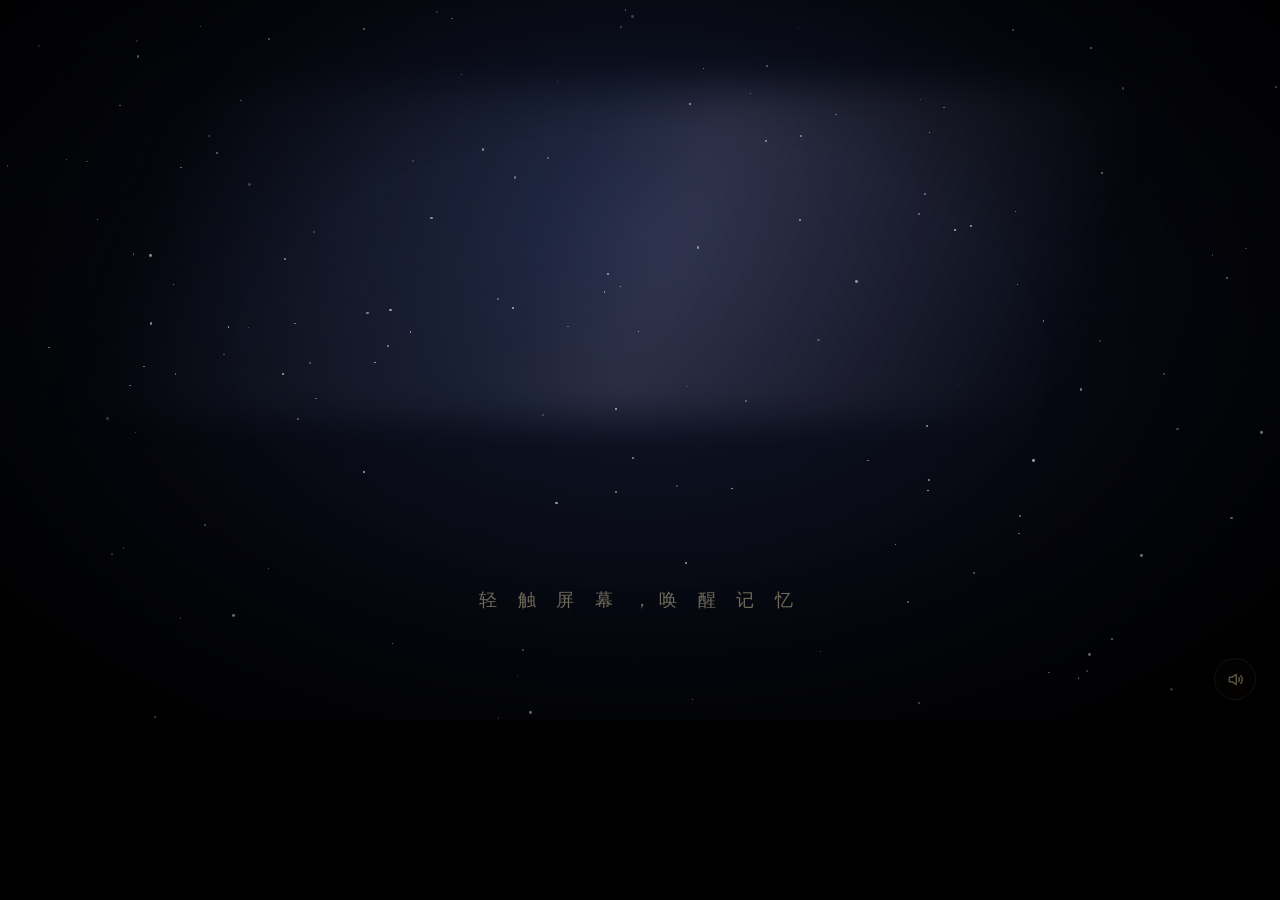
==== commit 3390f322: "ldy: 四渡赤水Q版江景(远山星月/波纹江面/草岸黄花/敌船尾波)；竖屏收起常驻行囊面板；修信物集结与光点起飞的旋转坐标(新增localFromRect)" ====
--- a/levels/ldy/index.html
+++ b/levels/ldy/index.html
@@ -11,10 +11,10 @@
 <meta http-equiv="Pragma" content="no-cache">
 <meta http-equiv="Expires" content="0">
 <title>星火相传 · 长征：拾光</title>
-<link rel="stylesheet" href="style.css?v=20261103c">
+<link rel="stylesheet" href="style.css?v=20261103d">
 </head>
 <body>
 <div id="stage"></div>
-<script src="level.js?v=20261103c"></script>
+<script src="level.js?v=20261103d"></script>
 </body>
 </html>
--- a/levels/ldy/style.css
+++ b/levels/ldy/style.css
@@ -852,13 +852,27 @@
 .ldy21 .red-flash.on { opacity: 1; }
 
 /* --- 四渡赤水 --- */
+/* Q 版江景：上段远山夜空、中段江水波纹、下段草岸——替代纯黑底 */
+.ldy21 .g-cross {
+  background-color: #16283a;
+  background-image:
+    url("data:image/svg+xml,<svg xmlns='http://www.w3.org/2000/svg' width='560' height='120' preserveAspectRatio='none'><g fill='%232e4a66'><path d='M0 120 L60 52 Q78 34 96 52 L150 120 Z'/><path d='M120 120 L210 38 Q232 16 254 38 L340 120 Z' fill='%233a5a7e'/><path d='M320 120 L390 58 Q408 40 426 58 L490 120 Z' fill='%232e4a66'/><path d='M450 120 L510 70 Q526 56 542 70 L560 88 L560 120 Z' fill='%23274159'/></g><circle cx='472' cy='30' r='13' fill='%23e8dfb8' opacity='.5'/><g fill='%23d8e4ec' opacity='.5'><circle cx='60' cy='22' r='1.6'/><circle cx='130' cy='14' r='1.2'/><circle cx='210' cy='26' r='1.6'/><circle cx='300' cy='12' r='1.2'/><circle cx='360' cy='30' r='1.4'/></g></svg>"),
+    url("data:image/svg+xml,<svg xmlns='http://www.w3.org/2000/svg' width='560' height='102' preserveAspectRatio='none'><rect width='560' height='102' fill='%23243a24'/><path d='M0 0 Q70 14 140 4 T280 6 T420 4 T560 8 L560 0 L0 0 Z' fill='%2335562f'/><g stroke='%234f7a3a' stroke-width='1.6' stroke-linecap='round' fill='none' opacity='.6'><path d='M40 102 Q38 84 44 72'/><path d='M48 102 Q50 86 46 76'/><path d='M150 100 Q148 84 154 74'/><path d='M158 100 Q160 86 156 78'/><path d='M300 102 Q298 86 304 76'/><path d='M308 102 Q310 88 306 80'/><path d='M450 100 Q448 84 454 74'/><path d='M458 100 Q460 86 456 78'/></g><g fill='%23e8c94a' opacity='.55'><circle cx='100' cy='88' r='2.4'/><circle cx='250' cy='92' r='2'/><circle cx='390' cy='90' r='2.4'/><circle cx='510' cy='86' r='2'/></g><g fill='%231d3019' opacity='.5'><ellipse cx='70' cy='100' rx='30' ry='5'/><ellipse cx='330' cy='98' rx='40' ry='6'/><ellipse cx='500' cy='100' rx='28' ry='5'/></g></svg>"),
+    linear-gradient(180deg, #1d3450 0%, #24405e 42%, #1a2c40 42%, #1a2c40 100%);
+  background-repeat: no-repeat, no-repeat, no-repeat;
+  background-size: 100% 120px, 100% 102px, 100% 100%;
+  background-position: 0 0, 0 166px, 0 0;
+}
 .ldy21 .cross-river {
   position: absolute;
   left: 0; top: 120px;
   width: 100%; height: 46px;
-  background: linear-gradient(180deg, #16283a, #0e1a28);
-  border-top: 1px solid #2c4a66;
-  border-bottom: 1px solid #2c4a66;
+  background-color: #1d4260;
+  background-image: url("data:image/svg+xml,<svg xmlns='http://www.w3.org/2000/svg' width='46' height='23'><g stroke='%237db8d8' stroke-width='1.3' stroke-linecap='round' fill='none' opacity='.38'><path d='M1 8 Q7 3 13 8 T25 8 T37 8 T49 8'/><path d='M-8 19 Q-2 14 4 19 T16 19 T28 19 T40 19 T52 19' opacity='.55'/></g></svg>"), linear-gradient(180deg, #2a5a7e 0%, #1d4260 55%, #17374f 100%);
+  background-size: 46px 23px, 100% 100%;
+  border-top: 2px solid #4a7ea6;
+  border-bottom: 2px solid #4a7ea6;
+  box-shadow: inset 0 0 16px rgba(120, 190, 230, .28);
 }
 .ldy21 .cross-point {
   position: absolute;
@@ -884,9 +898,9 @@
   position: absolute;
   top: 124px;
   width: 46px; height: 38px;
-  background: #8c3130;
-  border-radius: 6px 6px 3px 3px;
-  box-shadow: 0 0 10px rgba(200,60,40,.6);
+  background: linear-gradient(180deg, #b04038, #8c3130);
+  border-radius: 9px 9px 14px 14px / 9px 9px 7px 7px;
+  box-shadow: 0 0 10px rgba(200, 60, 40, .6);
 }
 .ldy21 .cross-enemy::before {
   content: '敌';
@@ -895,6 +909,15 @@
   line-height: 38px;
   color: #f0d8c8;
   font-size: 17px;
+}
+/* Q 版敌船的船尾波纹 */
+.ldy21 .cross-enemy::after {
+  content: '';
+  position: absolute;
+  left: 5px; right: 5px; bottom: -6px;
+  height: 3px;
+  border-radius: 3px;
+  background: rgba(190, 225, 245, .4);
 }
 
 /* --- 飞夺泸定桥 --- */
@@ -2457,3 +2480,12 @@
   letter-spacing: 2px;
   color: #b6a88f;
 }
+
+/* ===== 手机竖屏（旋转模式）：收起常驻行囊 =====
+   竖屏下画面整体旋转铺满，行囊面板会被转到屏幕右下角，
+   看起来像乱弹出的浮层。收集信物时本来就有「获得信物」卡片，
+   信息不丢；横屏（正常握持）下面板照常显示。用 opacity 而非
+   display:none——行囊满时信物集结动画还要读它的真实坐标。 */
+@media (orientation: portrait) {
+  .ldy21 .relics { opacity: 0 !important; pointer-events: none; }
+}
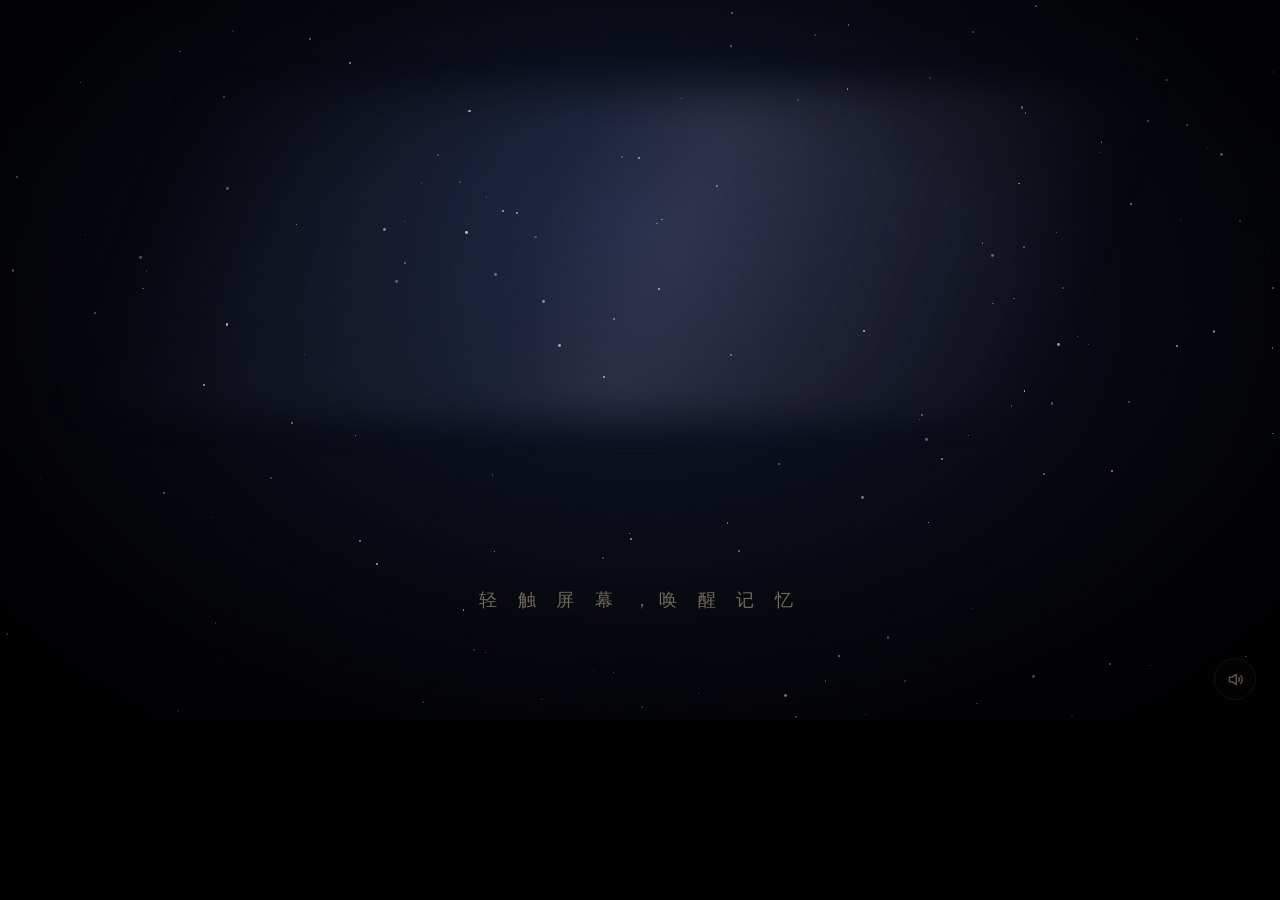
==== commit 58a9ce74: "ldy: 泸定桥Q版夜景(星月远山/桥楼火光/大渡河)+会宁会师老地图底纹与四路出发地标注；留言簿返回主页直达终幕卡(不再重看熄灯与英名廊)；修手机端:行囊面板恢复显示(撤销竖屏隐藏)、输入法弹起不再" ====
--- a/levels/ldy/index.html
+++ b/levels/ldy/index.html
@@ -11,10 +11,10 @@
 <meta http-equiv="Pragma" content="no-cache">
 <meta http-equiv="Expires" content="0">
 <title>星火相传 · 长征：拾光</title>
-<link rel="stylesheet" href="style.css?v=20261103d">
+<link rel="stylesheet" href="style.css?v=20261104b">
 </head>
 <body>
 <div id="stage"></div>
-<script src="level.js?v=20261103d"></script>
+<script src="level.js?v=20261104b"></script>
 </body>
 </html>
--- a/levels/ldy/style.css
+++ b/levels/ldy/style.css
@@ -56,6 +56,14 @@
 
 .ldy21 .abs { position: absolute; }
 .ldy21 .hidden { display: none !important; }
+
+/* 关卡里所有图片都是画布的一部分：禁止长按弹菜单、禁止拖成幽灵图 */
+.ldy21 img {
+  pointer-events: none;
+  -webkit-touch-callout: none;
+  -webkit-user-drag: none;
+  user-select: none;
+}
 
 /* ============ 通用背景板 ============ */
 /* 细颗粒胶片质感 */
@@ -921,6 +929,13 @@
 }
 
 /* --- 飞夺泸定桥 --- */
+/* Q 版泸定桥夜景：夜空明月、对岸山影、桥头堡、对岸桥楼火光、脚下大渡河 */
+.ldy21 .g-bridge {
+  background-color: #101a26;
+  background-image: url("data:image/svg+xml,<svg xmlns='http://www.w3.org/2000/svg' width='560' height='268' preserveAspectRatio='none'><defs><linearGradient id='bs' x1='0' y1='0' x2='0' y2='1'><stop offset='0' stop-color='%23131f2e'/><stop offset='1' stop-color='%230f1822'/></linearGradient><linearGradient id='br' x1='0' y1='0' x2='0' y2='1'><stop offset='0' stop-color='%23254a63'/><stop offset='1' stop-color='%23142a3a'/></linearGradient><radialGradient id='bf'><stop offset='0' stop-color='%23ff9a4d' stop-opacity='.5'/><stop offset='1' stop-color='%23ff9a4d' stop-opacity='0'/></radialGradient></defs><rect width='560' height='268' fill='url(%23bs)'/><circle cx='84' cy='42' r='20' fill='%23e8dfb8' opacity='.08'/><circle cx='84' cy='42' r='12' fill='%23e8dfb8' opacity='.42'/><g fill='%23d8e4ec' opacity='.45'><circle cx='150' cy='26' r='1.4'/><circle cx='240' cy='16' r='1.2'/><circle cx='330' cy='30' r='1.6'/><circle cx='420' cy='20' r='1.2'/><circle cx='480' cy='34' r='1.4'/><circle cx='200' cy='44' r='1'/></g><g fill='%231c3044'><path d='M120 128 L190 88 Q208 74 226 88 L300 128 Z'/><path d='M280 128 L350 96 Q366 84 382 96 L450 128 Z'/><path d='M430 128 L490 102 Q504 92 518 102 L560 128 Z'/></g><circle cx='468' cy='150' r='30' fill='url(%23bf)'/><g fill='%23ffb066'><circle cx='462' cy='152' r='2.2' opacity='.8'/><circle cx='476' cy='156' r='1.8' opacity='.7'/><circle cx='470' cy='146' r='1.5' opacity='.6'/></g><rect y='204' width='560' height='64' fill='url(%23br)'/><g stroke='%23a8ccdf' stroke-width='1.4' stroke-linecap='round' fill='none' opacity='.32'><path d='M20 226 Q30 220 40 226 T60 226'/><path d='M120 244 Q130 238 140 244 T160 244'/><path d='M240 224 Q250 218 260 224 T280 224'/><path d='M360 248 Q370 242 380 248 T400 248'/><path d='M440 230 Q450 224 460 230 T480 230'/><path d='M80 256 Q90 250 100 256 T120 256'/></g><g fill='%23ffffff' opacity='.1'><ellipse cx='170' cy='238' rx='34' ry='6'/><ellipse cx='400' cy='252' rx='40' ry='7'/><ellipse cx='300' cy='222' rx='26' ry='5'/></g><path d='M0 92 L24 108 L34 156 L30 268 L0 268 Z' fill='%23202c38'/><path d='M24 108 L34 156 L30 200 L22 140 Z' fill='%232a3a4a' opacity='.5'/><path d='M560 92 L536 108 L526 156 L530 268 L560 268 Z' fill='%23202c38'/><path d='M536 108 L526 156 L530 200 L538 140 Z' fill='%232a3a4a' opacity='.5'/><rect x='528' y='176' width='30' height='28' fill='%233a3226'/><path d='M540 204 L540 192 Q543 188 546 192 L546 204 Z' fill='%23140f09'/><path d='M522 176 Q543 162 564 176 Z' fill='%236e4030'/><rect x='534' y='156' width='18' height='11' fill='%233a3226'/><path d='M528 156 Q543 145 558 156 Z' fill='%23744634'/><rect x='540' y='159' width='6' height='6' fill='%23ffd76e' opacity='.75'/><rect x='28' y='76' width='7' height='30' rx='2' fill='%23554634'/><rect x='524' y='76' width='7' height='30' rx='2' fill='%23554634'/></svg>");
+  background-size: 100% 100%;
+  background-repeat: no-repeat;
+}
 .ldy21 .bridge-links {
   position: absolute;
   left: 34px; top: 72px;
@@ -2150,7 +2165,31 @@
 }
 
 /* 四路红军会师 */
-.ldy21 .g-union { padding: 0; }
+/* 严肃的「老军用地图」底纹：暗金经纬格＋等高线痕迹，不搞 Q 版 */
+.ldy21 .g-union {
+  padding: 0;
+  background-color: #14100a;
+  background-image:
+    radial-gradient(ellipse at 50% 40%, rgba(74,56,26,.30) 0%, rgba(10,7,3,.55) 78%),
+    url("data:image/svg+xml,<svg xmlns='http://www.w3.org/2000/svg' width='560' height='268'><g stroke='%23c9a03c' stroke-opacity='.055' stroke-width='1'><path d='M40 0V268M80 0V268M120 0V268M160 0V268M200 0V268M240 0V268M280 0V268M320 0V268M360 0V268M400 0V268M440 0V268M480 0V268M520 0V268M0 40H560M0 80H560M0 120H560M0 160H560M0 200H560M0 240H560'/></g><g fill='none' stroke='%23c9a03c' stroke-opacity='.07'><path d='M60 212 Q90 192 120 210 T190 206'/><path d='M400 58 Q432 40 464 56 T536 52'/><path d='M420 240 Q450 226 480 238 T548 234'/></g><rect x='6' y='6' width='548' height='256' fill='none' stroke='%23c9a03c' stroke-opacity='.1'/></svg>");
+  background-size: 100% 100%, 100% 100%;
+  background-repeat: no-repeat, no-repeat;
+}
+.ldy21 .union-place {
+  position: absolute;
+  left: 218px; top: 152px;
+  width: 120px;
+  text-align: center;
+  font-size: 12px;
+  letter-spacing: 3px;
+  color: #e8d49a;
+  text-shadow: 0 1px 4px rgba(0,0,0,.9), 0 0 10px rgba(0,0,0,.7);
+  pointer-events: none;
+  opacity: 0;
+  transition: opacity .6s ease .2s;
+  z-index: 2;
+}
+.ldy21 .union-place.show { opacity: .95; }
 .ldy21 .union-svg {
   position: absolute;
   left: 0; top: 0;
@@ -2481,11 +2520,8 @@
   color: #b6a88f;
 }
 
-/* ===== 手机竖屏（旋转模式）：收起常驻行囊 =====
-   竖屏下画面整体旋转铺满，行囊面板会被转到屏幕右下角，
-   看起来像乱弹出的浮层。收集信物时本来就有「获得信物」卡片，
-   信息不丢；横屏（正常握持）下面板照常显示。用 opacity 而非
-   display:none——行囊满时信物集结动画还要读它的真实坐标。 */
-@media (orientation: portrait) {
-  .ldy21 .relics { opacity: 0 !important; pointer-events: none; }
-}
+/* ===== 行囊面板与画面同转 =====
+   竖屏（旋转模式）下行囊跟着整个画面一起转：手机横握时它就在左上角，
+   是画面的一部分，不是乱弹的浮层——不能藏，藏了就看不到收集进度。
+   只禁掉它的指针事件，免得挡住左上角的点按。 */
+.ldy21 .relics { pointer-events: none; }
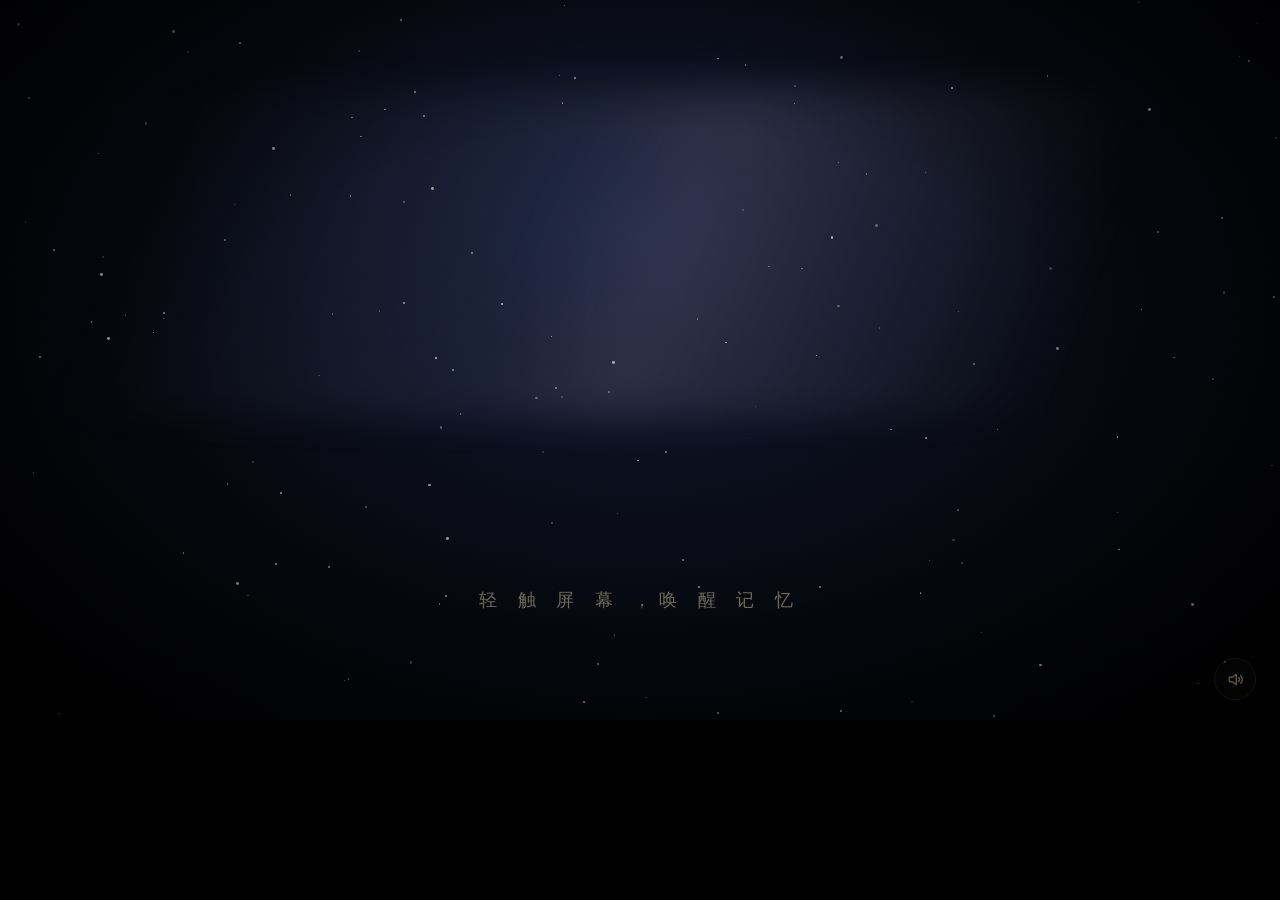
==== commit 093b50ae: "ldy: 爬雪山近处雪壁加高(斜向沿脊攀爬、封顶不出画、红旗移山肩)+飘雪;湘江夜战火光背景/遵义油灯会议室/金沙江峡谷月夜三个玩法补场景;留言簿按钮改「继续」(后接终幕卡)" ====
--- a/levels/ldy/index.html
+++ b/levels/ldy/index.html
@@ -11,10 +11,10 @@
 <meta http-equiv="Pragma" content="no-cache">
 <meta http-equiv="Expires" content="0">
 <title>星火相传 · 长征：拾光</title>
-<link rel="stylesheet" href="style.css?v=20261104b">
+<link rel="stylesheet" href="style.css?v=20261104d">
 </head>
 <body>
 <div id="stage"></div>
-<script src="level.js?v=20261104b"></script>
+<script src="level.js?v=20261104d"></script>
 </body>
 </html>
--- a/levels/ldy/style.css
+++ b/levels/ldy/style.css
@@ -818,6 +818,12 @@
 }
 
 /* --- 湘江：人影方阵 --- */
+/* 湘江夜战：对岸火光映红了半边天，江面沉黑——庄严底色，不抢方阵 */
+.ldy21 .g-xs {
+  background-image:
+    url("data:image/svg+xml,%3Csvg xmlns='http://www.w3.org/2000/svg' viewBox='0 0 560 268'%3E%3Cdefs%3E%3ClinearGradient id='a' x1='0' y1='0' x2='0' y2='1'%3E%3Cstop offset='0' stop-color='%23060810'/%3E%3Cstop offset='.55' stop-color='%230d0a10'/%3E%3Cstop offset='1' stop-color='%23050608'/%3E%3C/linearGradient%3E%3CradialGradient id='f' cx='.5' cy='.5' r='.5'%3E%3Cstop offset='0' stop-color='%23ff8a3c' stop-opacity='.34'/%3E%3Cstop offset='.55' stop-color='%23c33a16' stop-opacity='.13'/%3E%3Cstop offset='1' stop-color='%23c33a16' stop-opacity='0'/%3E%3C/radialGradient%3E%3C/defs%3E%3Crect width='560' height='268' fill='url(%23a)'/%3E%3Cg opacity='.5' fill='%23020305'%3E%3Cellipse cx='120' cy='46' rx='150' ry='26'/%3E%3Cellipse cx='430' cy='34' rx='190' ry='22'/%3E%3C/g%3E%3Cellipse cx='120' cy='158' rx='120' ry='46' fill='url(%23f)'/%3E%3Cellipse cx='330' cy='152' rx='80' ry='36' fill='url(%23f)'/%3E%3Cellipse cx='486' cy='160' rx='96' ry='42' fill='url(%23f)'/%3E%3Cpath d='M-10 168 Q90 160 200 166 Q340 174 460 164 Q520 160 570 166 L570 176 L-10 176 Z' fill='%2307080a'/%3E%3Crect x='0' y='176' width='560' height='92' fill='%23070a0e'/%3E%3Cg fill='%23ff9a4c'%3E%3Crect x='108' y='180' width='2.4' height='58' opacity='.14'/%3E%3Crect x='126' y='184' width='1.6' height='46' opacity='.1'/%3E%3Crect x='322' y='182' width='2' height='44' opacity='.1'/%3E%3Crect x='478' y='180' width='2.4' height='54' opacity='.12'/%3E%3Crect x='496' y='186' width='1.6' height='40' opacity='.09'/%3E%3C/g%3E%3C/svg%3E");
+  background-size: 100% 100%;
+}
 .ldy21 .xs-grid {
   position: absolute;
   left: 12px; top: 12px;
@@ -2096,6 +2102,13 @@
   flex-direction: column;
   justify-content: center;
 }
+/* 遵义会议室：一盏油灯照亮的深夜——暖光居中、四角沉暗、桌面木色 */
+.ldy21 .g-zunyi {
+  background-image:
+    radial-gradient(ellipse 62% 46% at 50% 34%, rgba(255,186,92,.17), rgba(255,186,92,0) 70%),
+    radial-gradient(ellipse 90% 30% at 50% 112%, #33220f 0%, rgba(51,34,15,0) 62%),
+    linear-gradient(180deg, #110c06 0%, #1b1209 52%, #0c0804 100%);
+}
 .ldy21 .gear-rows { display: flex; flex-direction: column; }
 .ldy21 .gear-row { display: flex; align-items: stretch; gap: 8px; margin-bottom: 6px; }
 .ldy21 .gear-row .gear-cell {
@@ -2298,7 +2311,9 @@
 
 /* ============ 巧渡金沙江：接应小船 ============ */
 .ldy21 .g-ferry7 {
-  background: linear-gradient(180deg, #0d1a22 0%, #14303c 52%, #0a161d 100%);
+  /* 峡谷月夜：星空、月亮、对岸山影——动态江面由 .f7-water 叠在上面 */
+  background-image: url("data:image/svg+xml,%3Csvg xmlns='http://www.w3.org/2000/svg' viewBox='0 0 560 268'%3E%3Cdefs%3E%3ClinearGradient id='s' x1='0' y1='0' x2='0' y2='1'%3E%3Cstop offset='0' stop-color='%23091320'/%3E%3Cstop offset='.62' stop-color='%23162a38'/%3E%3Cstop offset='1' stop-color='%230a161d'/%3E%3C/linearGradient%3E%3CradialGradient id='m' cx='.5' cy='.5' r='.5'%3E%3Cstop offset='0' stop-color='%23f2ecd2' stop-opacity='.45'/%3E%3Cstop offset='1' stop-color='%23f2ecd2' stop-opacity='0'/%3E%3C/radialGradient%3E%3C/defs%3E%3Crect width='560' height='268' fill='url(%23s)'/%3E%3Ccircle cx='452' cy='46' r='34' fill='url(%23m)'/%3E%3Ccircle cx='452' cy='46' r='11' fill='%23f2ecd2' opacity='.55'/%3E%3Cg fill='%23dbe6f2' opacity='.4'%3E%3Ccircle cx='60' cy='26' r='1.2'/%3E%3Ccircle cx='150' cy='40' r='1'/%3E%3Ccircle cx='238' cy='20' r='1.4'/%3E%3Ccircle cx='330' cy='36' r='1'/%3E%3Ccircle cx='510' cy='70' r='1'/%3E%3C/g%3E%3Cpath d='M-10 118 L60 84 Q84 74 108 88 L150 106 L200 78 Q222 68 244 84 L290 108 L340 84 Q360 74 382 88 L420 104 L470 82 Q492 74 514 88 L570 116 L570 130 L-10 130 Z' fill='%23101c26'/%3E%3Cg fill='%23c8d6e2' opacity='.35'%3E%3Cpath d='M74 84 L84 88 L76 92 Z'/%3E%3Cpath d='M212 78 L222 82 L214 86 Z'/%3E%3Cpath d='M482 82 L492 86 L484 90 Z'/%3E%3C/g%3E%3Crect x='0' y='126' width='560' height='142' fill='%23091218'/%3E%3Cg fill='%23dfe9f0' opacity='.1'%3E%3Cellipse cx='180' cy='150' rx='60' ry='2.4'/%3E%3Cellipse cx='400' cy='166' rx='80' ry='2.6'/%3E%3Cellipse cx='120' cy='190' rx='46' ry='2'/%3E%3C/g%3E%3C/svg%3E");
+  background-size: 100% 100%;
   overflow: hidden;
 }
 .ldy21 .f7-water {
@@ -2354,7 +2369,7 @@
 
 /* ============ 翻越夹金山：按住上爬 ============ */
 .ldy21 .g-climb {
-  background: linear-gradient(180deg, #0b1119 0%, #232a38 62%, #39414f 100%);
+  background: linear-gradient(180deg, #0a1322 0%, #1b2a3f 62%, #26364d 100%);
   overflow: hidden;
 }
 .ldy21 .climb-mtn { position: absolute; left: 0; bottom: 0; width: 100%; height: 100%; }
@@ -2384,10 +2399,27 @@
   box-shadow: 0 0 10px rgba(255,215,110,.7);
   transition: height .12s linear;
 }
+.ldy21 .climb-flake {
+  position: absolute;
+  width: 3px; height: 3px;
+  border-radius: 50%;
+  background: rgba(232, 238, 248, .55);
+  pointer-events: none;
+}
 .ldy21 .climb-gust {
-  position: absolute; top: -10%; left: 900px; width: 260px; height: 120%;
-  background: linear-gradient(100deg, rgba(232,236,244,0), rgba(232,236,244,.45) 45%, rgba(232,236,244,0));
-  filter: blur(3px);
+  position: absolute; top: -10%; left: 900px; width: 280px; height: 120%;
+  /* 不用 filter: blur —— 手机上每帧移动一个模糊层会掉帧，
+     改用斜向条纹 + 柔光渐变，观感接近、开销小得多 */
+  background-image:
+    repeating-linear-gradient(100deg,
+      rgba(232,236,244,0) 0 13px,
+      rgba(232,236,244,.20) 13px 16px,
+      rgba(232,236,244,0) 16px 32px),
+    linear-gradient(100deg,
+      rgba(232,236,244,0),
+      rgba(232,236,244,.38) 45%,
+      rgba(232,236,244,0));
+  opacity: .9;
   pointer-events: none;
   will-change: left;
 }
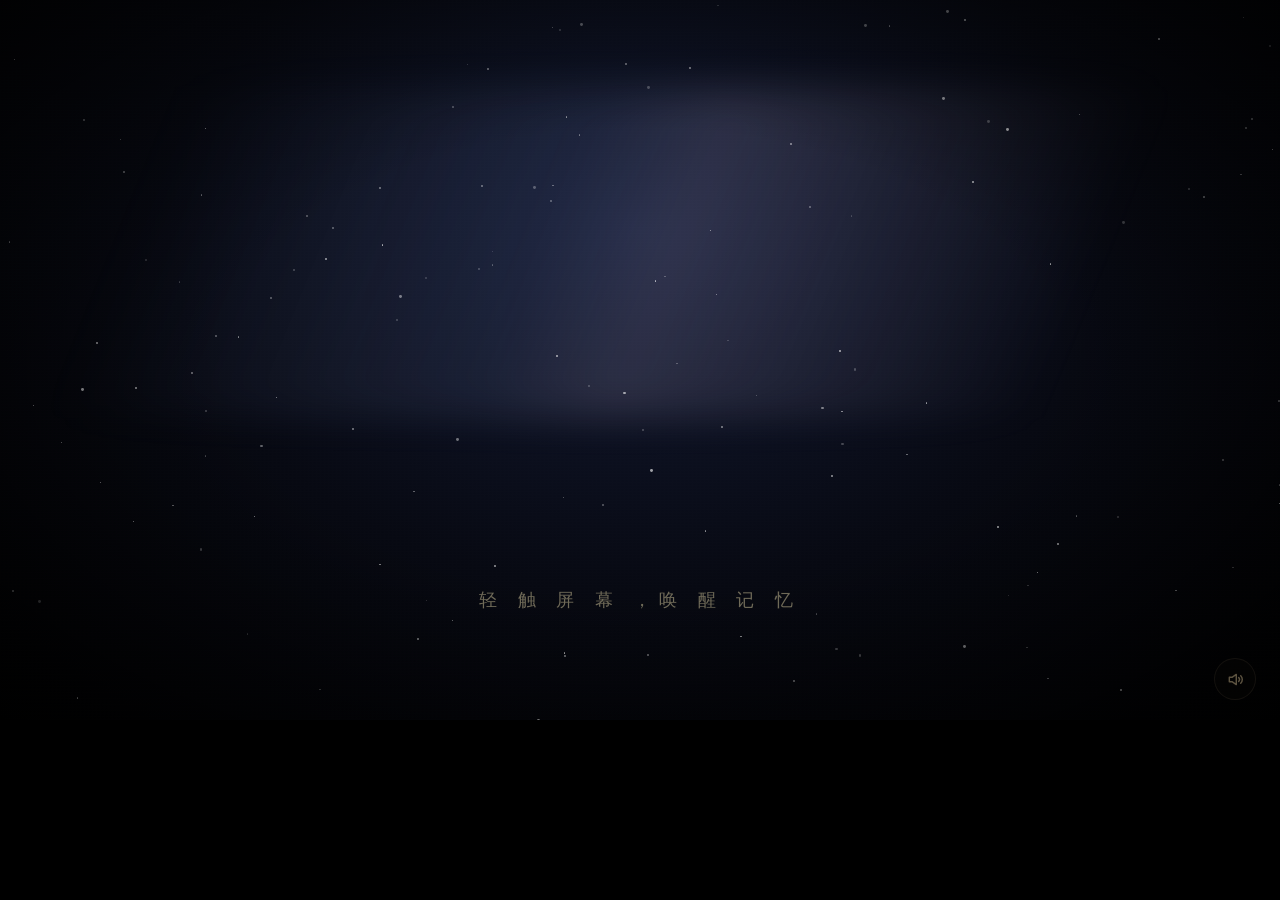
==== commit 75c09a03: "ldy: 史实数字校正——步马枪配比改「每3人1支/每支配弹近50发」、夹金山 4,110→4,114 米、落幕「七百三十天」→「七百多个日夜」、英名廊归属改为「湘江战役英名廊」" ====
--- a/levels/ldy/index.html
+++ b/levels/ldy/index.html
@@ -11,10 +11,10 @@
 <meta http-equiv="Pragma" content="no-cache">
 <meta http-equiv="Expires" content="0">
 <title>星火相传 · 长征：拾光</title>
-<link rel="stylesheet" href="style.css?v=20261104d">
+<link rel="stylesheet" href="style.css?v=20261104e">
 </head>
 <body>
 <div id="stage"></div>
-<script src="level.js?v=20261104d"></script>
+<script src="level.js?v=20261104e"></script>
 </body>
 </html>
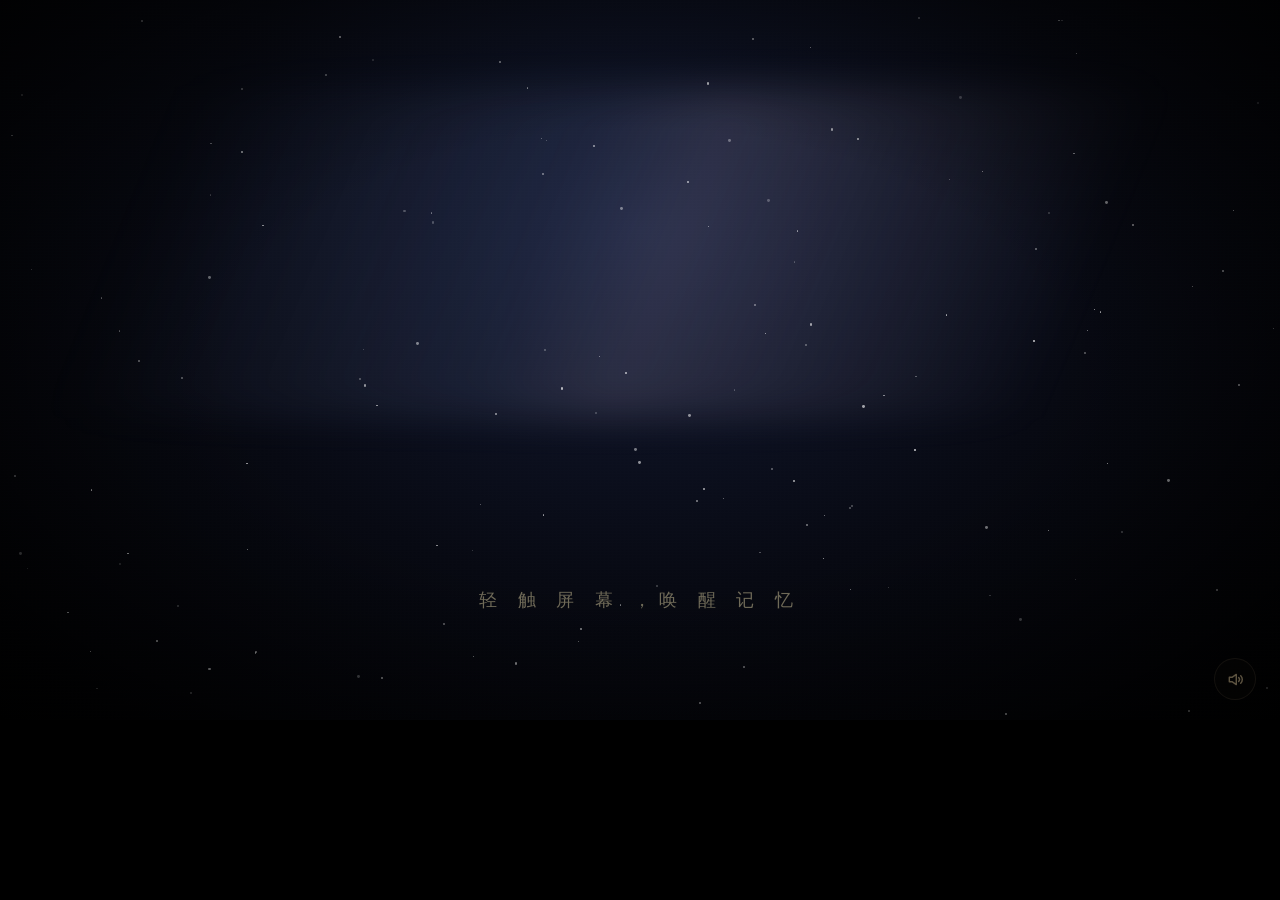
==== commit 7c14b88f: "ldy: 手机出图卡顿专项——照片显影去blur改透明度淡入(手机端零滤镜)、显影绑img.onload防图未到先显影;素材1.9MB→776KB(门图精准缩放+存灰度、PNG立绘/门板转WebP);" ====
--- a/levels/ldy/index.html
+++ b/levels/ldy/index.html
@@ -11,10 +11,10 @@
 <meta http-equiv="Pragma" content="no-cache">
 <meta http-equiv="Expires" content="0">
 <title>星火相传 · 长征：拾光</title>
-<link rel="stylesheet" href="style.css?v=20261104e">
+<link rel="stylesheet" href="style.css?v=20261104f">
 </head>
 <body>
 <div id="stage"></div>
-<script src="level.js?v=20261104e"></script>
+<script src="level.js?v=20261104f"></script>
 </body>
 </html>
--- a/levels/ldy/style.css
+++ b/levels/ldy/style.css
@@ -2437,7 +2437,28 @@
   transition: filter 1.4s ease;
   z-index: 2;
 }
-.ldy21 .door-modal .photo.clear .door-photo { filter: blur(0) grayscale(1) contrast(1.05); }
+/* 显影的触发绑在图片「真的加载完」那一刻（.on 由 JS 在 onload 里加），
+   不再固定 60ms 后无条件变清晰——否则图还在路上就已经"显"完了，
+   等它姗姗来迟时会毫无过渡地蹦出来。 */
+.ldy21 .door-modal .photo.clear .door-photo.on { filter: blur(0) grayscale(1) contrast(1.05); }
+
+/* 手机/平板上「显影」不用模糊滤镜。
+   一个满幅 img 上挂 blur(10px) + 1.4s 过渡，等于每帧做一次高斯模糊重算，
+   中低端安卓和微信内置浏览器会直接卡在出图那几秒（用户反馈的"卡着出不了图"）。
+   改成透明度淡入 + 极轻微缩放：观感同样是照片慢慢显影，但走的是合成层，几乎零开销。 */
+@media (pointer: coarse) {
+  .ldy21 .door-modal .photo .door-photo {
+    filter: grayscale(1);
+    opacity: 0;
+    transform: scale(1.02);
+    transition: opacity .85s ease, transform 1.6s ease;
+  }
+  .ldy21 .door-modal .photo.clear .door-photo.on {
+    filter: grayscale(1);
+    opacity: 1;
+    transform: scale(1);
+  }
+}
 
 /* ============ 触屏设备降载（手机防卡） ============ */
 .ldy21.touch { -webkit-tap-highlight-color: transparent; }
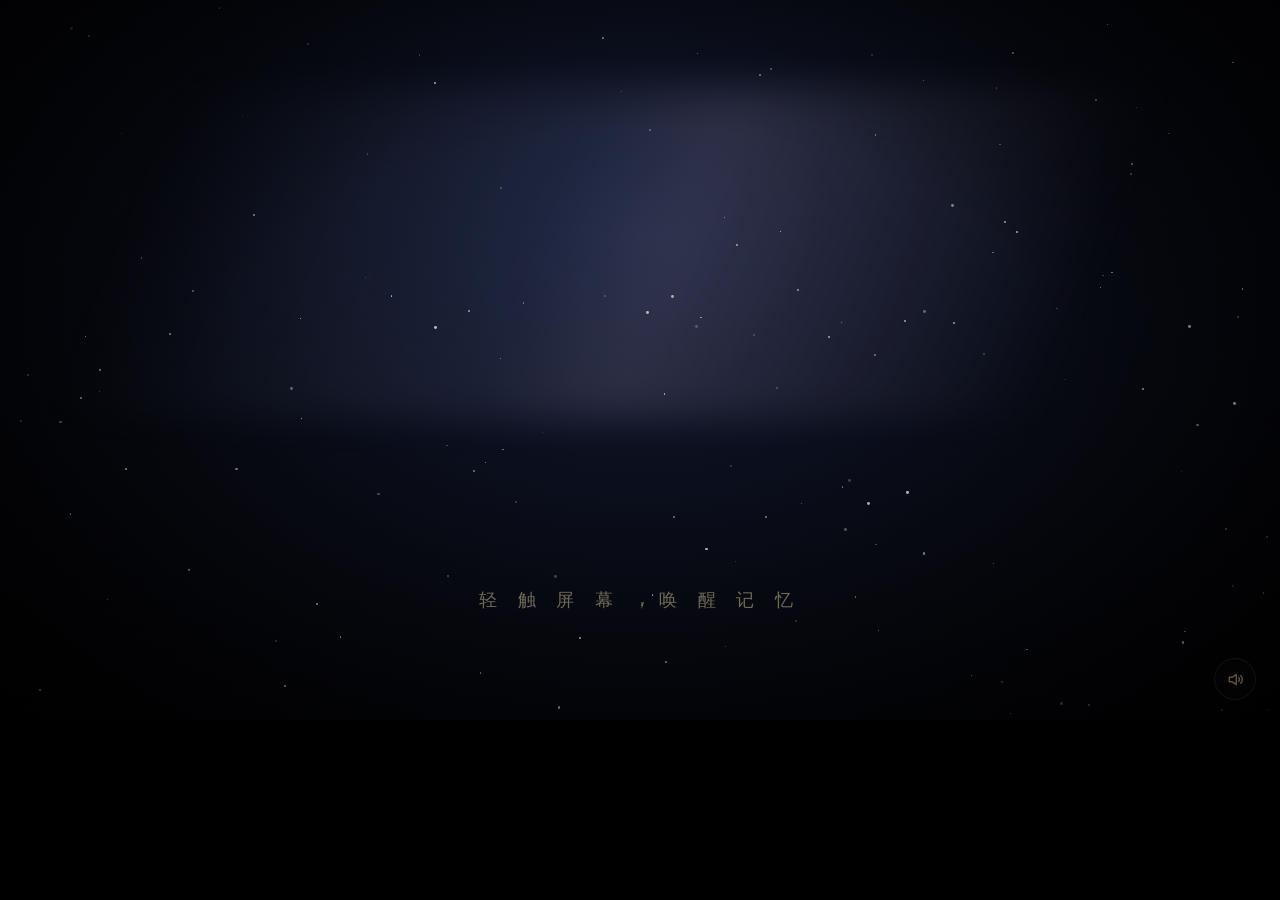
==== commit 453545e2: "ldy: 五张史料配图换 AI 原创（零版权风险）+ 月亮重画、雪山风声、红旗褶皱修复、手机性能优化 - 配图：湘江/遵义/赤水/草地/会宁五张换成 AI 原创图，裁成 2.09:1、1120x536" ====
--- a/levels/ldy/index.html
+++ b/levels/ldy/index.html
@@ -11,10 +11,10 @@
 <meta http-equiv="Pragma" content="no-cache">
 <meta http-equiv="Expires" content="0">
 <title>星火相传 · 长征：拾光</title>
-<link rel="stylesheet" href="style.css?v=20261104f">
+<link rel="stylesheet" href="style.css?v=20261104j">
 </head>
 <body>
 <div id="stage"></div>
-<script src="level.js?v=20261104f"></script>
+<script src="level.js?v=20261104j"></script>
 </body>
 </html>
--- a/levels/ldy/style.css
+++ b/levels/ldy/style.css
@@ -257,6 +257,14 @@
   margin-left: -2px;
   align-self: flex-start;
   box-shadow: 0 0 60px 12px rgba(222, 41, 22, .42);
+}
+/* 发光呼吸：box-shadow 画在伪元素上只动 opacity——手机上重绘开销小一个量级 */
+.ldy21 .flag::before {
+  content: '';
+  position: absolute; inset: 0;
+  pointer-events: none;
+  box-shadow: 0 0 80px 20px rgba(222, 41, 22, .62);
+  opacity: .5;
   animation: ldy21-flag-glow 2.6s ease-in-out infinite;
 }
 .ldy21 .flag::after {
@@ -278,8 +286,8 @@
 }
 @keyframes ldy21-flag-wave { from { background-position: 0% 0; } to { background-position: 300% 0; } }
 @keyframes ldy21-flag-glow {
-  0%, 100% { box-shadow: 0 0 50px 8px rgba(222,41,22,.4); }
-  50%      { box-shadow: 0 0 80px 20px rgba(222,41,22,.65); }
+  0%, 100% { opacity: .45; }
+  50%      { opacity: 1; }
 }
 
 /* ============ 第二幕：环绕八门 ============ */
@@ -938,7 +946,7 @@
 /* Q 版泸定桥夜景：夜空明月、对岸山影、桥头堡、对岸桥楼火光、脚下大渡河 */
 .ldy21 .g-bridge {
   background-color: #101a26;
-  background-image: url("data:image/svg+xml,<svg xmlns='http://www.w3.org/2000/svg' width='560' height='268' preserveAspectRatio='none'><defs><linearGradient id='bs' x1='0' y1='0' x2='0' y2='1'><stop offset='0' stop-color='%23131f2e'/><stop offset='1' stop-color='%230f1822'/></linearGradient><linearGradient id='br' x1='0' y1='0' x2='0' y2='1'><stop offset='0' stop-color='%23254a63'/><stop offset='1' stop-color='%23142a3a'/></linearGradient><radialGradient id='bf'><stop offset='0' stop-color='%23ff9a4d' stop-opacity='.5'/><stop offset='1' stop-color='%23ff9a4d' stop-opacity='0'/></radialGradient></defs><rect width='560' height='268' fill='url(%23bs)'/><circle cx='84' cy='42' r='20' fill='%23e8dfb8' opacity='.08'/><circle cx='84' cy='42' r='12' fill='%23e8dfb8' opacity='.42'/><g fill='%23d8e4ec' opacity='.45'><circle cx='150' cy='26' r='1.4'/><circle cx='240' cy='16' r='1.2'/><circle cx='330' cy='30' r='1.6'/><circle cx='420' cy='20' r='1.2'/><circle cx='480' cy='34' r='1.4'/><circle cx='200' cy='44' r='1'/></g><g fill='%231c3044'><path d='M120 128 L190 88 Q208 74 226 88 L300 128 Z'/><path d='M280 128 L350 96 Q366 84 382 96 L450 128 Z'/><path d='M430 128 L490 102 Q504 92 518 102 L560 128 Z'/></g><circle cx='468' cy='150' r='30' fill='url(%23bf)'/><g fill='%23ffb066'><circle cx='462' cy='152' r='2.2' opacity='.8'/><circle cx='476' cy='156' r='1.8' opacity='.7'/><circle cx='470' cy='146' r='1.5' opacity='.6'/></g><rect y='204' width='560' height='64' fill='url(%23br)'/><g stroke='%23a8ccdf' stroke-width='1.4' stroke-linecap='round' fill='none' opacity='.32'><path d='M20 226 Q30 220 40 226 T60 226'/><path d='M120 244 Q130 238 140 244 T160 244'/><path d='M240 224 Q250 218 260 224 T280 224'/><path d='M360 248 Q370 242 380 248 T400 248'/><path d='M440 230 Q450 224 460 230 T480 230'/><path d='M80 256 Q90 250 100 256 T120 256'/></g><g fill='%23ffffff' opacity='.1'><ellipse cx='170' cy='238' rx='34' ry='6'/><ellipse cx='400' cy='252' rx='40' ry='7'/><ellipse cx='300' cy='222' rx='26' ry='5'/></g><path d='M0 92 L24 108 L34 156 L30 268 L0 268 Z' fill='%23202c38'/><path d='M24 108 L34 156 L30 200 L22 140 Z' fill='%232a3a4a' opacity='.5'/><path d='M560 92 L536 108 L526 156 L530 268 L560 268 Z' fill='%23202c38'/><path d='M536 108 L526 156 L530 200 L538 140 Z' fill='%232a3a4a' opacity='.5'/><rect x='528' y='176' width='30' height='28' fill='%233a3226'/><path d='M540 204 L540 192 Q543 188 546 192 L546 204 Z' fill='%23140f09'/><path d='M522 176 Q543 162 564 176 Z' fill='%236e4030'/><rect x='534' y='156' width='18' height='11' fill='%233a3226'/><path d='M528 156 Q543 145 558 156 Z' fill='%23744634'/><rect x='540' y='159' width='6' height='6' fill='%23ffd76e' opacity='.75'/><rect x='28' y='76' width='7' height='30' rx='2' fill='%23554634'/><rect x='524' y='76' width='7' height='30' rx='2' fill='%23554634'/></svg>");
+  background-image: url("data:image/svg+xml,<svg xmlns='http://www.w3.org/2000/svg' width='560' height='268' preserveAspectRatio='none'><defs><linearGradient id='bs' x1='0' y1='0' x2='0' y2='1'><stop offset='0' stop-color='%23131f2e'/><stop offset='1' stop-color='%230f1822'/></linearGradient><linearGradient id='br' x1='0' y1='0' x2='0' y2='1'><stop offset='0' stop-color='%23254a63'/><stop offset='1' stop-color='%23142a3a'/></linearGradient><radialGradient id='bf'><stop offset='0' stop-color='%23ff9a4d' stop-opacity='.5'/><stop offset='1' stop-color='%23ff9a4d' stop-opacity='0'/></radialGradient><radialGradient id='bm' cx='.38' cy='.35' r='.95'><stop offset='0' stop-color='%23fdf7dc'/><stop offset='.55' stop-color='%23eee3bd'/><stop offset='1' stop-color='%23c2b58a'/></radialGradient><radialGradient id='bh'><stop offset='.3' stop-color='%23e8dfb8' stop-opacity='.3'/><stop offset='1' stop-color='%23e8dfb8' stop-opacity='0'/></radialGradient></defs><rect width='560' height='268' fill='url(%23bs)'/><circle cx='84' cy='42' r='30' fill='url(%23bh)'/><circle cx='84' cy='42' r='13' fill='url(%23bm)'/><g fill='%23b3a67e'><circle cx='79' cy='38' r='2.4' opacity='.4'/><circle cx='88.5' cy='46' r='1.7' opacity='.32'/><circle cx='85.5' cy='36' r='1' opacity='.28'/><circle cx='82' cy='47.5' r='1.2' opacity='.25'/></g><circle cx='84' cy='42' r='13' fill='none' stroke='%23fdf7dc' stroke-width='.8' opacity='.35'/><g fill='%23d8e4ec' opacity='.45'><circle cx='150' cy='26' r='1.4'/><circle cx='240' cy='16' r='1.2'/><circle cx='330' cy='30' r='1.6'/><circle cx='420' cy='20' r='1.2'/><circle cx='480' cy='34' r='1.4'/><circle cx='200' cy='44' r='1'/></g><g fill='%231c3044'><path d='M120 128 L190 88 Q208 74 226 88 L300 128 Z'/><path d='M280 128 L350 96 Q366 84 382 96 L450 128 Z'/><path d='M430 128 L490 102 Q504 92 518 102 L560 128 Z'/></g><circle cx='468' cy='150' r='30' fill='url(%23bf)'/><g fill='%23ffb066'><circle cx='462' cy='152' r='2.2' opacity='.8'/><circle cx='476' cy='156' r='1.8' opacity='.7'/><circle cx='470' cy='146' r='1.5' opacity='.6'/></g><rect y='204' width='560' height='64' fill='url(%23br)'/><g stroke='%23a8ccdf' stroke-width='1.4' stroke-linecap='round' fill='none' opacity='.32'><path d='M20 226 Q30 220 40 226 T60 226'/><path d='M120 244 Q130 238 140 244 T160 244'/><path d='M240 224 Q250 218 260 224 T280 224'/><path d='M360 248 Q370 242 380 248 T400 248'/><path d='M440 230 Q450 224 460 230 T480 230'/><path d='M80 256 Q90 250 100 256 T120 256'/></g><g fill='%23ffffff' opacity='.1'><ellipse cx='170' cy='238' rx='34' ry='6'/><ellipse cx='400' cy='252' rx='40' ry='7'/><ellipse cx='300' cy='222' rx='26' ry='5'/></g><path d='M0 92 L24 108 L34 156 L30 268 L0 268 Z' fill='%23202c38'/><path d='M24 108 L34 156 L30 200 L22 140 Z' fill='%232a3a4a' opacity='.5'/><path d='M560 92 L536 108 L526 156 L530 268 L560 268 Z' fill='%23202c38'/><path d='M536 108 L526 156 L530 200 L538 140 Z' fill='%232a3a4a' opacity='.5'/><rect x='528' y='176' width='30' height='28' fill='%233a3226'/><path d='M540 204 L540 192 Q543 188 546 192 L546 204 Z' fill='%23140f09'/><path d='M522 176 Q543 162 564 176 Z' fill='%236e4030'/><rect x='534' y='156' width='18' height='11' fill='%233a3226'/><path d='M528 156 Q543 145 558 156 Z' fill='%23744634'/><rect x='540' y='159' width='6' height='6' fill='%23ffd76e' opacity='.75'/><rect x='28' y='76' width='7' height='30' rx='2' fill='%23554634'/><rect x='524' y='76' width='7' height='30' rx='2' fill='%23554634'/></svg>");
   background-size: 100% 100%;
   background-repeat: no-repeat;
 }
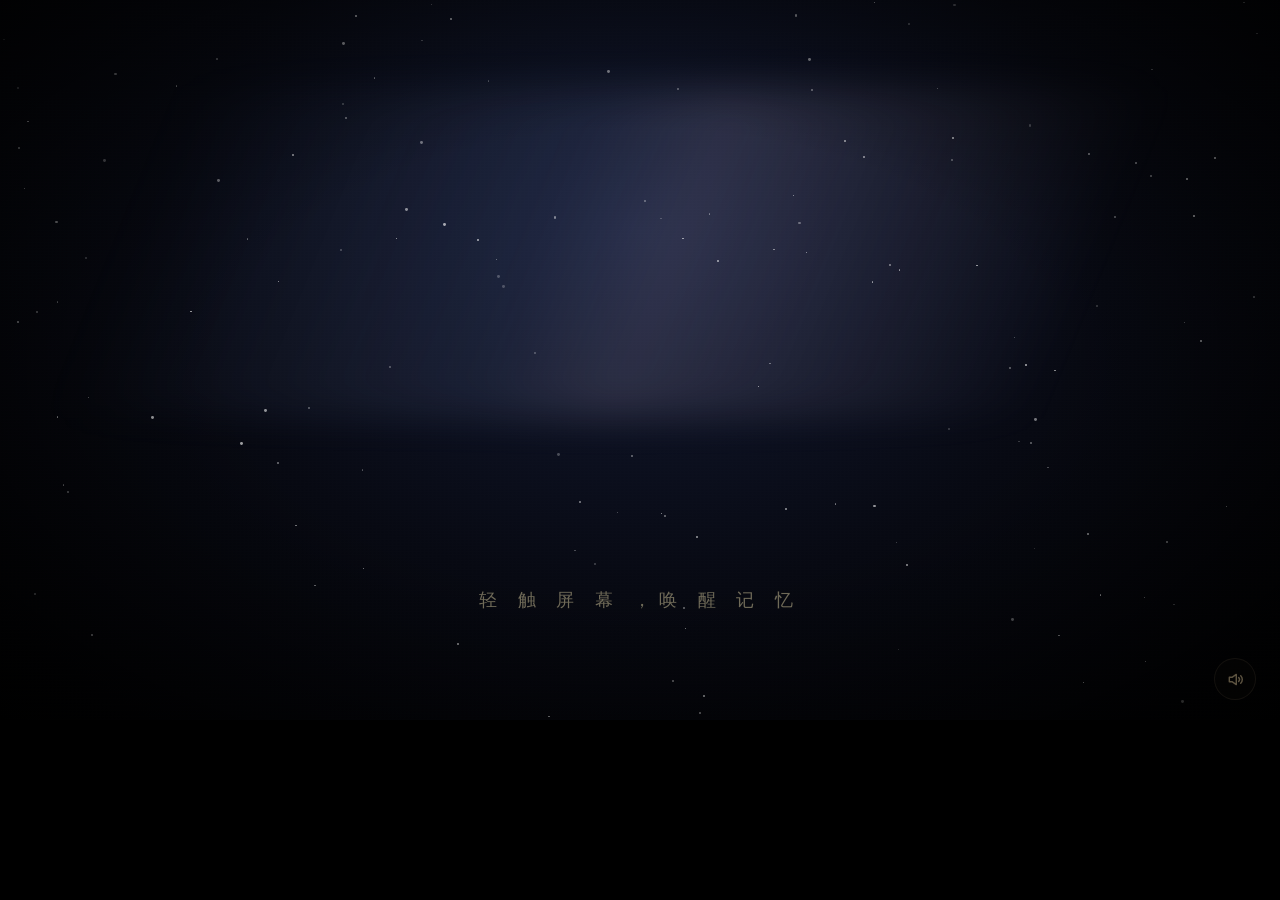
==== commit f1eec1af: "ldy: 星火相传 第一版" ====
--- a/levels/ldy/index.html
+++ b/levels/ldy/index.html
@@ -11,10 +11,10 @@
 <meta http-equiv="Pragma" content="no-cache">
 <meta http-equiv="Expires" content="0">
 <title>星火相传 · 长征：拾光</title>
-<link rel="stylesheet" href="style.css?v=20261104j">
+<link rel="stylesheet" href="style.css?v=20261104k">
 </head>
 <body>
 <div id="stage"></div>
-<script src="level.js?v=20261104j"></script>
+<script src="level.js?v=20261104k"></script>
 </body>
 </html>
--- a/levels/ldy/style.css
+++ b/levels/ldy/style.css
@@ -279,12 +279,22 @@
 .ldy21 .flag .wave {
   position: absolute; left: 0; top: 0;
   width: 100%; height: 100%;
+  overflow: hidden;
+  pointer-events: none;
+}
+/* 高光带做成 3 倍宽的条，只做 transform 位移——比动 background-position 少一层全幅重绘 */
+.ldy21 .flag .wave::before {
+  content: '';
+  position: absolute; top: 0; left: 0;
+  width: 300%; height: 100%;
   background: linear-gradient(115deg, rgba(255,255,255,0) 30%, rgba(255,255,255,.14) 46%, rgba(0,0,0,.12) 60%, rgba(255,255,255,0) 75%);
-  background-size: 300% 100%;
   animation: ldy21-flag-wave 3.2s linear infinite;
-  pointer-events: none;
-}
-@keyframes ldy21-flag-wave { from { background-position: 0% 0; } to { background-position: 300% 0; } }
+  will-change: transform;
+}
+@keyframes ldy21-flag-wave {
+  from { transform: translate3d(0, 0, 0); }
+  to   { transform: translate3d(-66.667%, 0, 0); }
+}
 @keyframes ldy21-flag-glow {
   0%, 100% { opacity: .45; }
   50%      { opacity: 1; }
